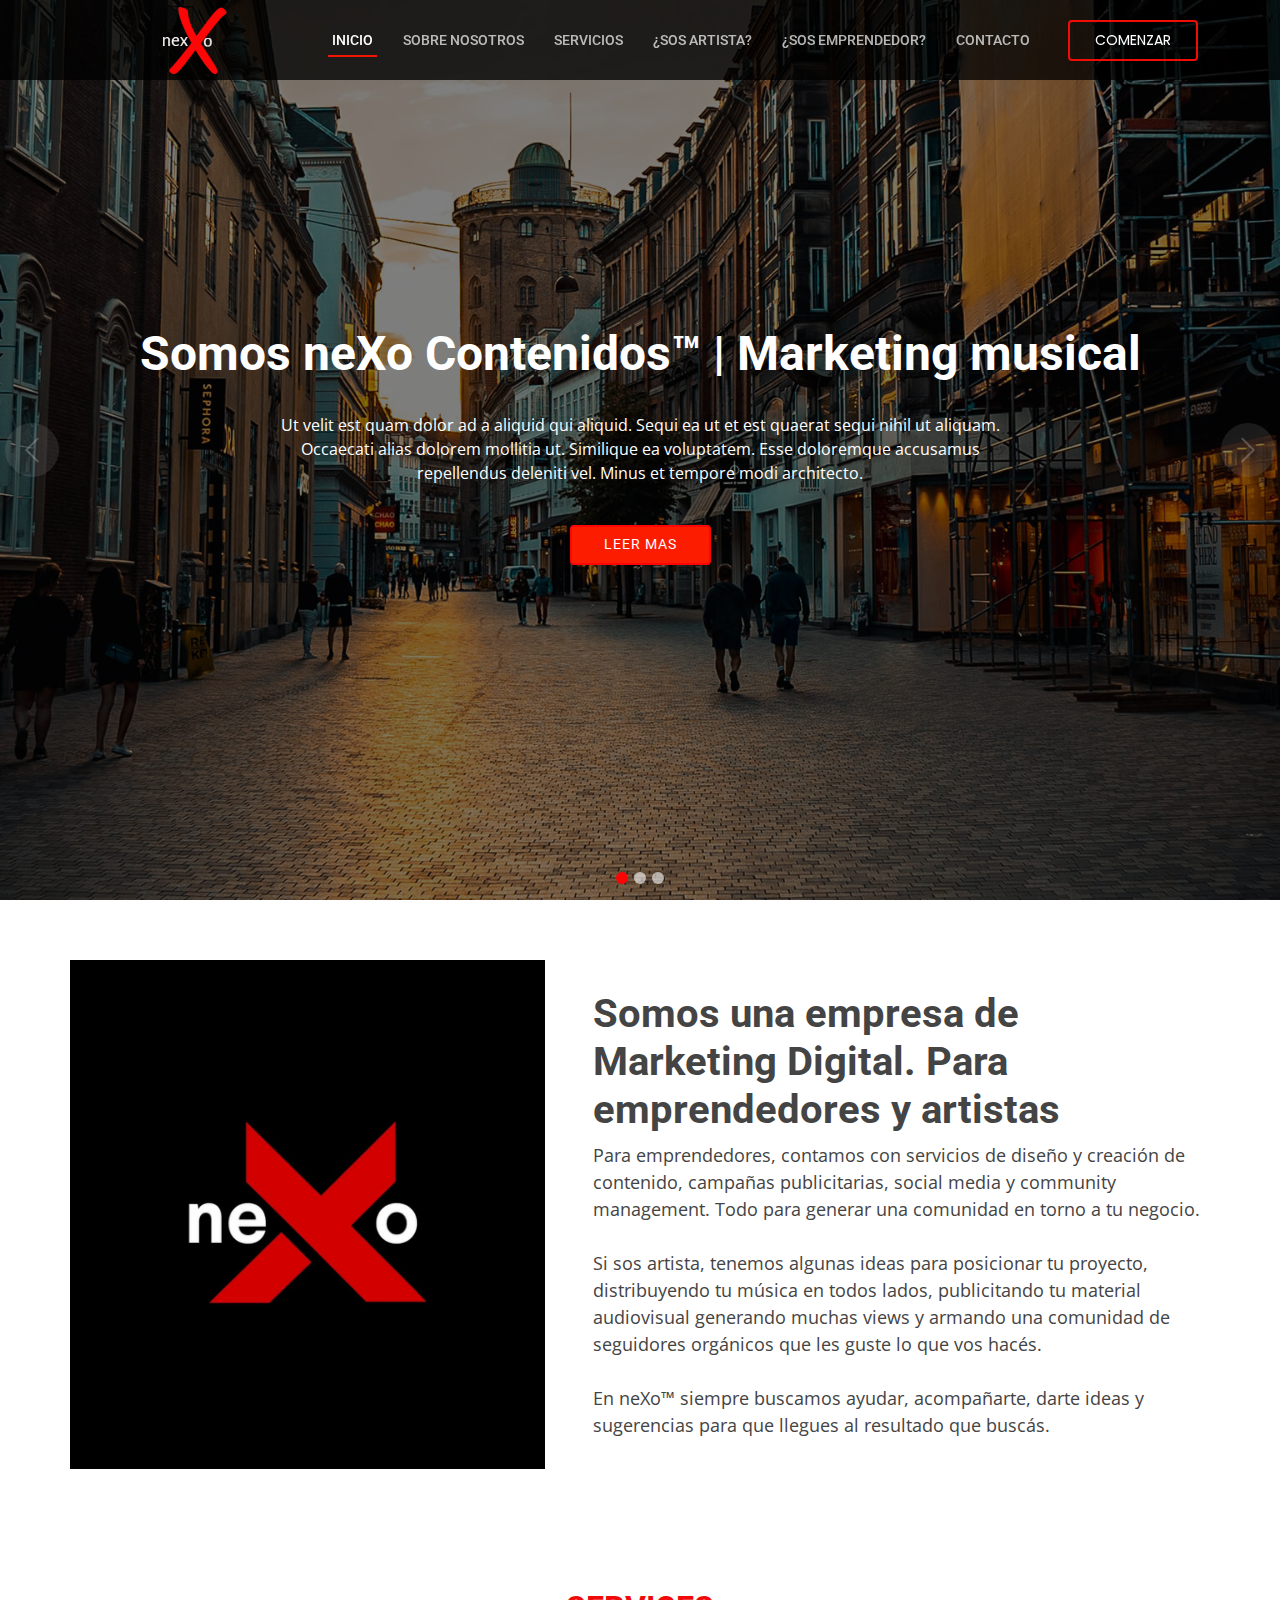
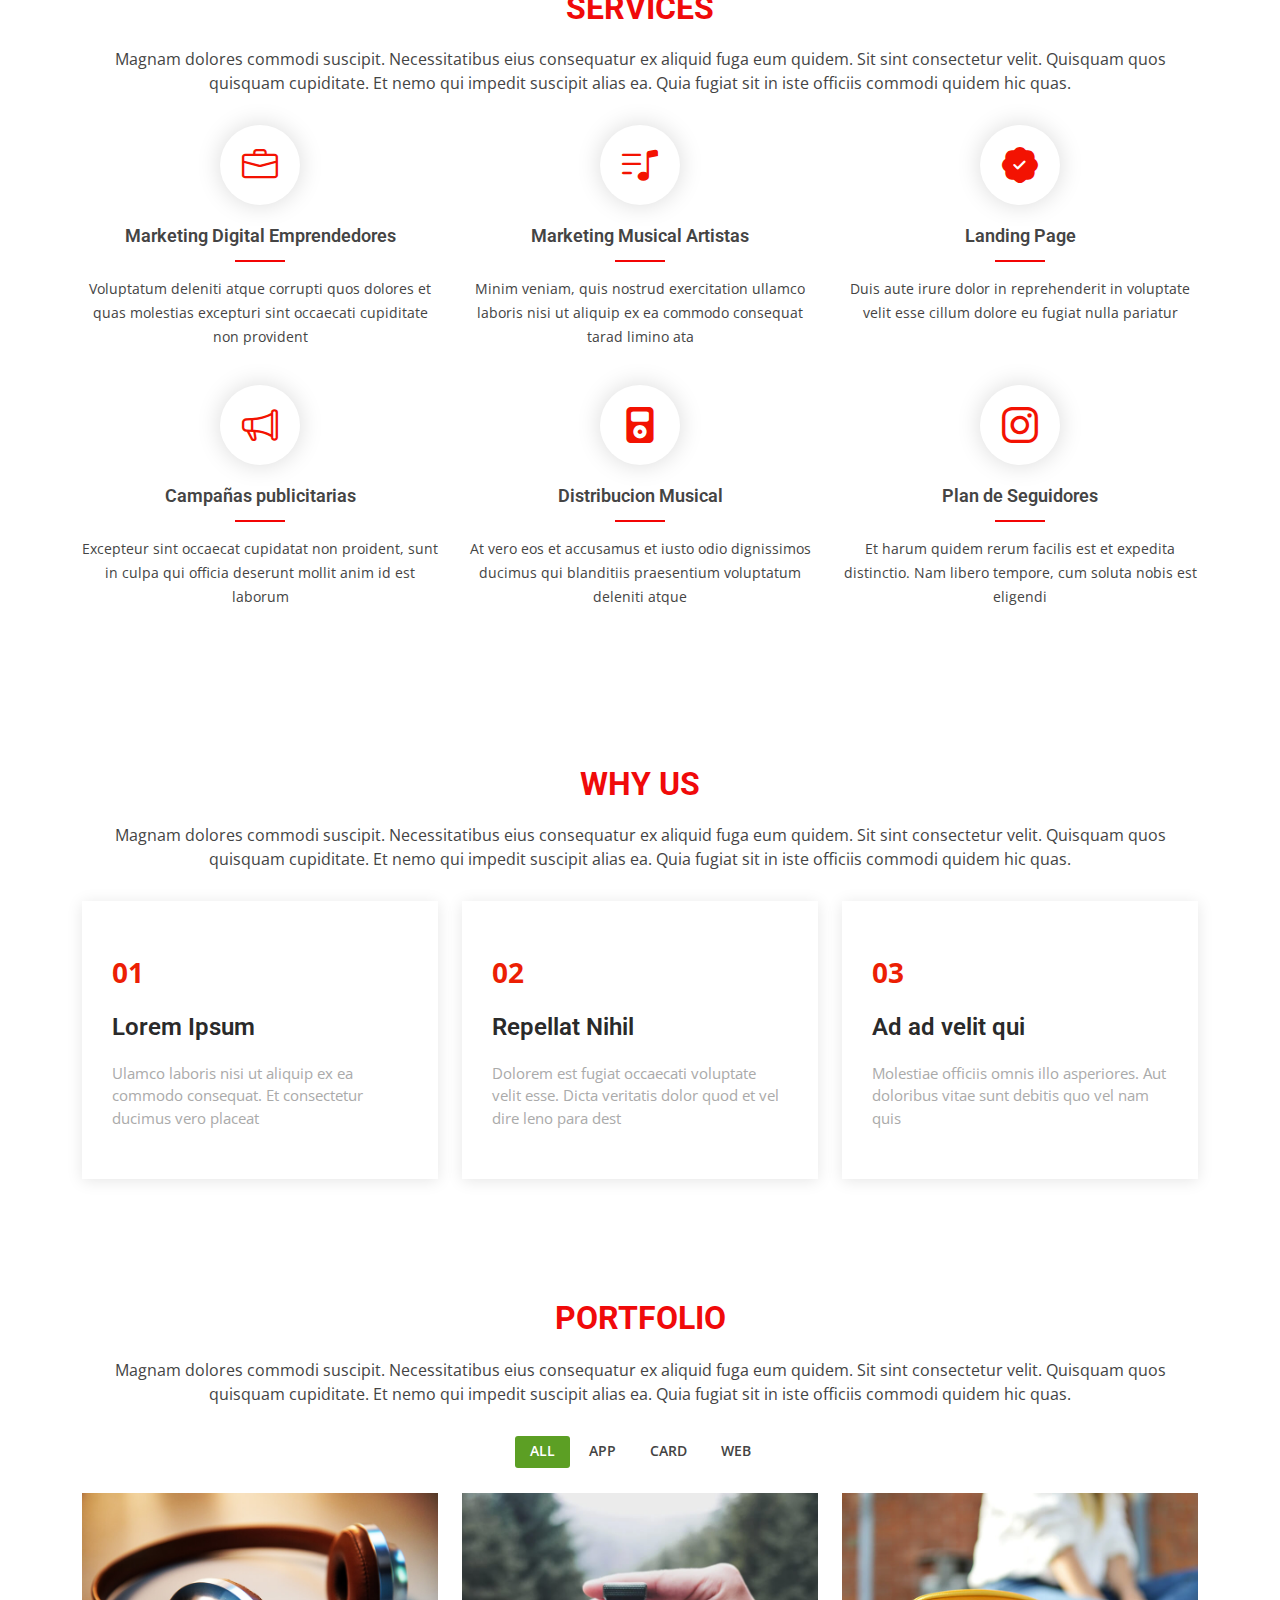
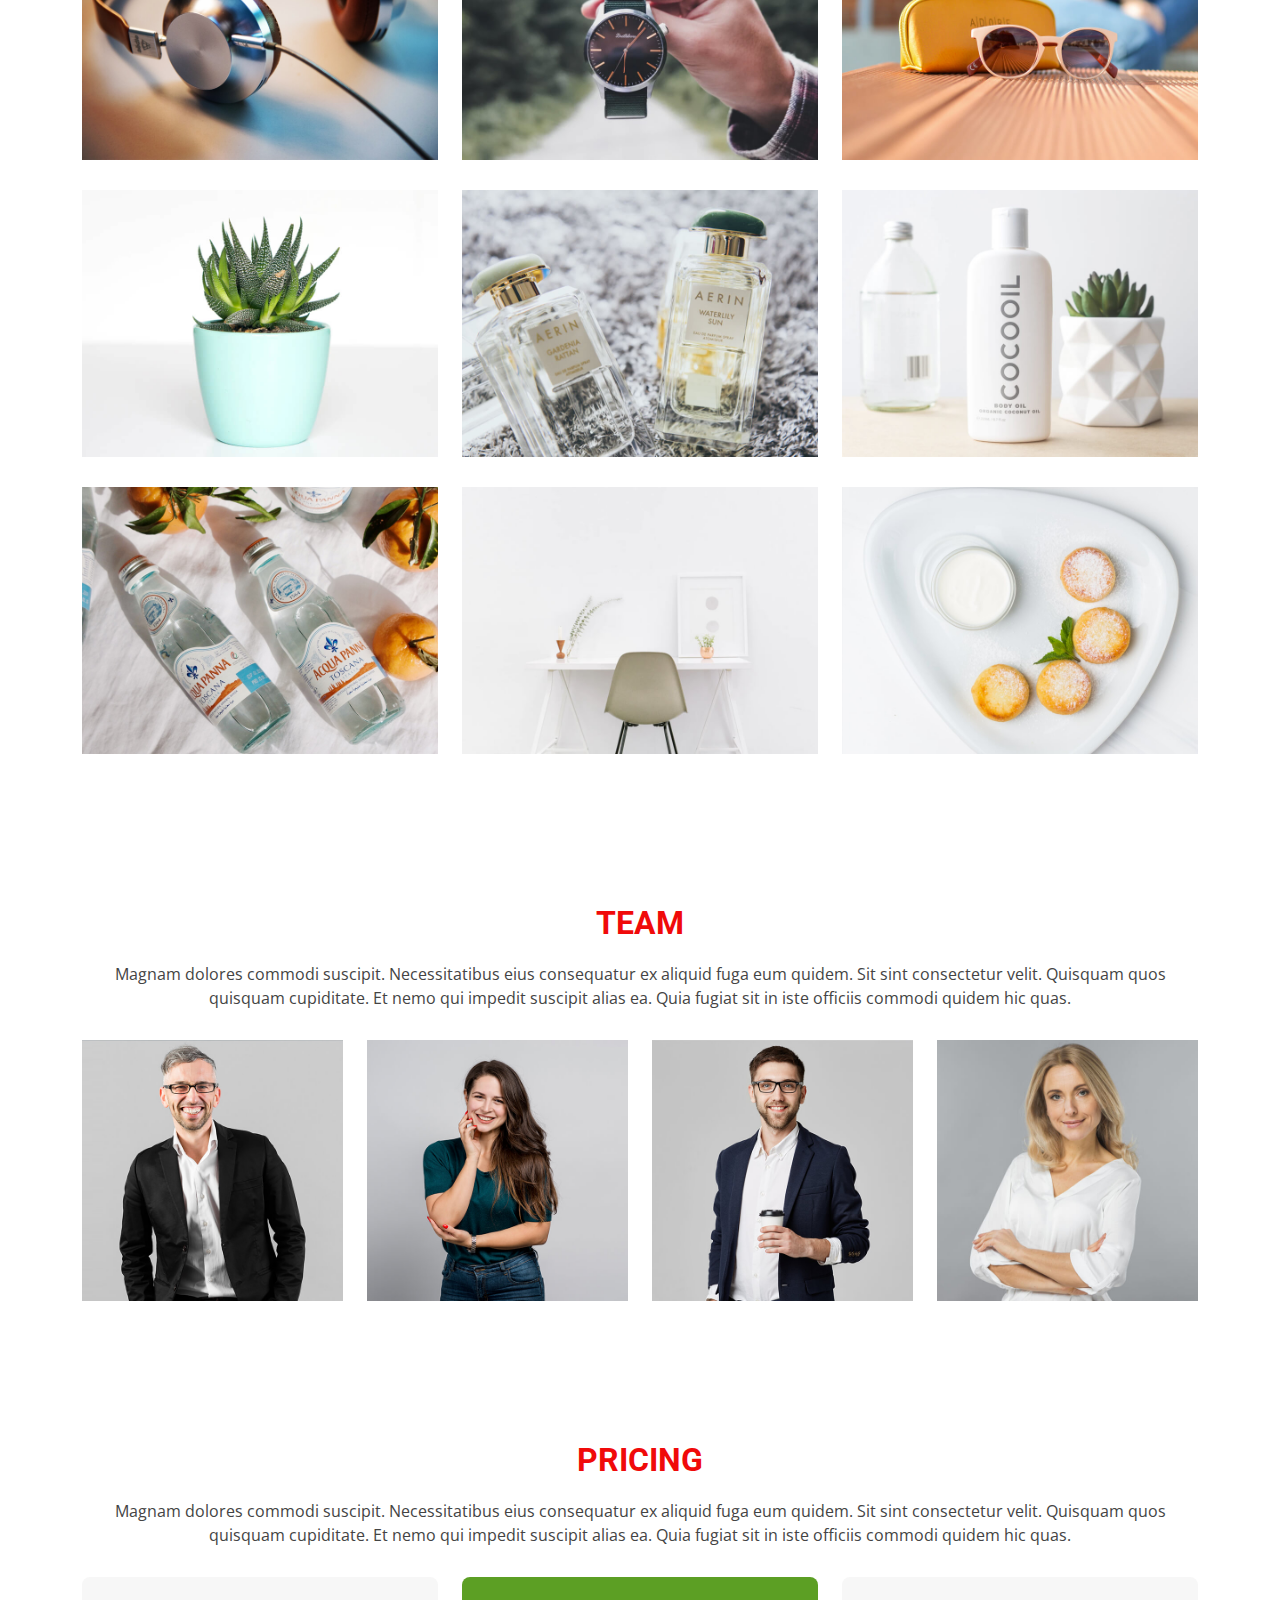
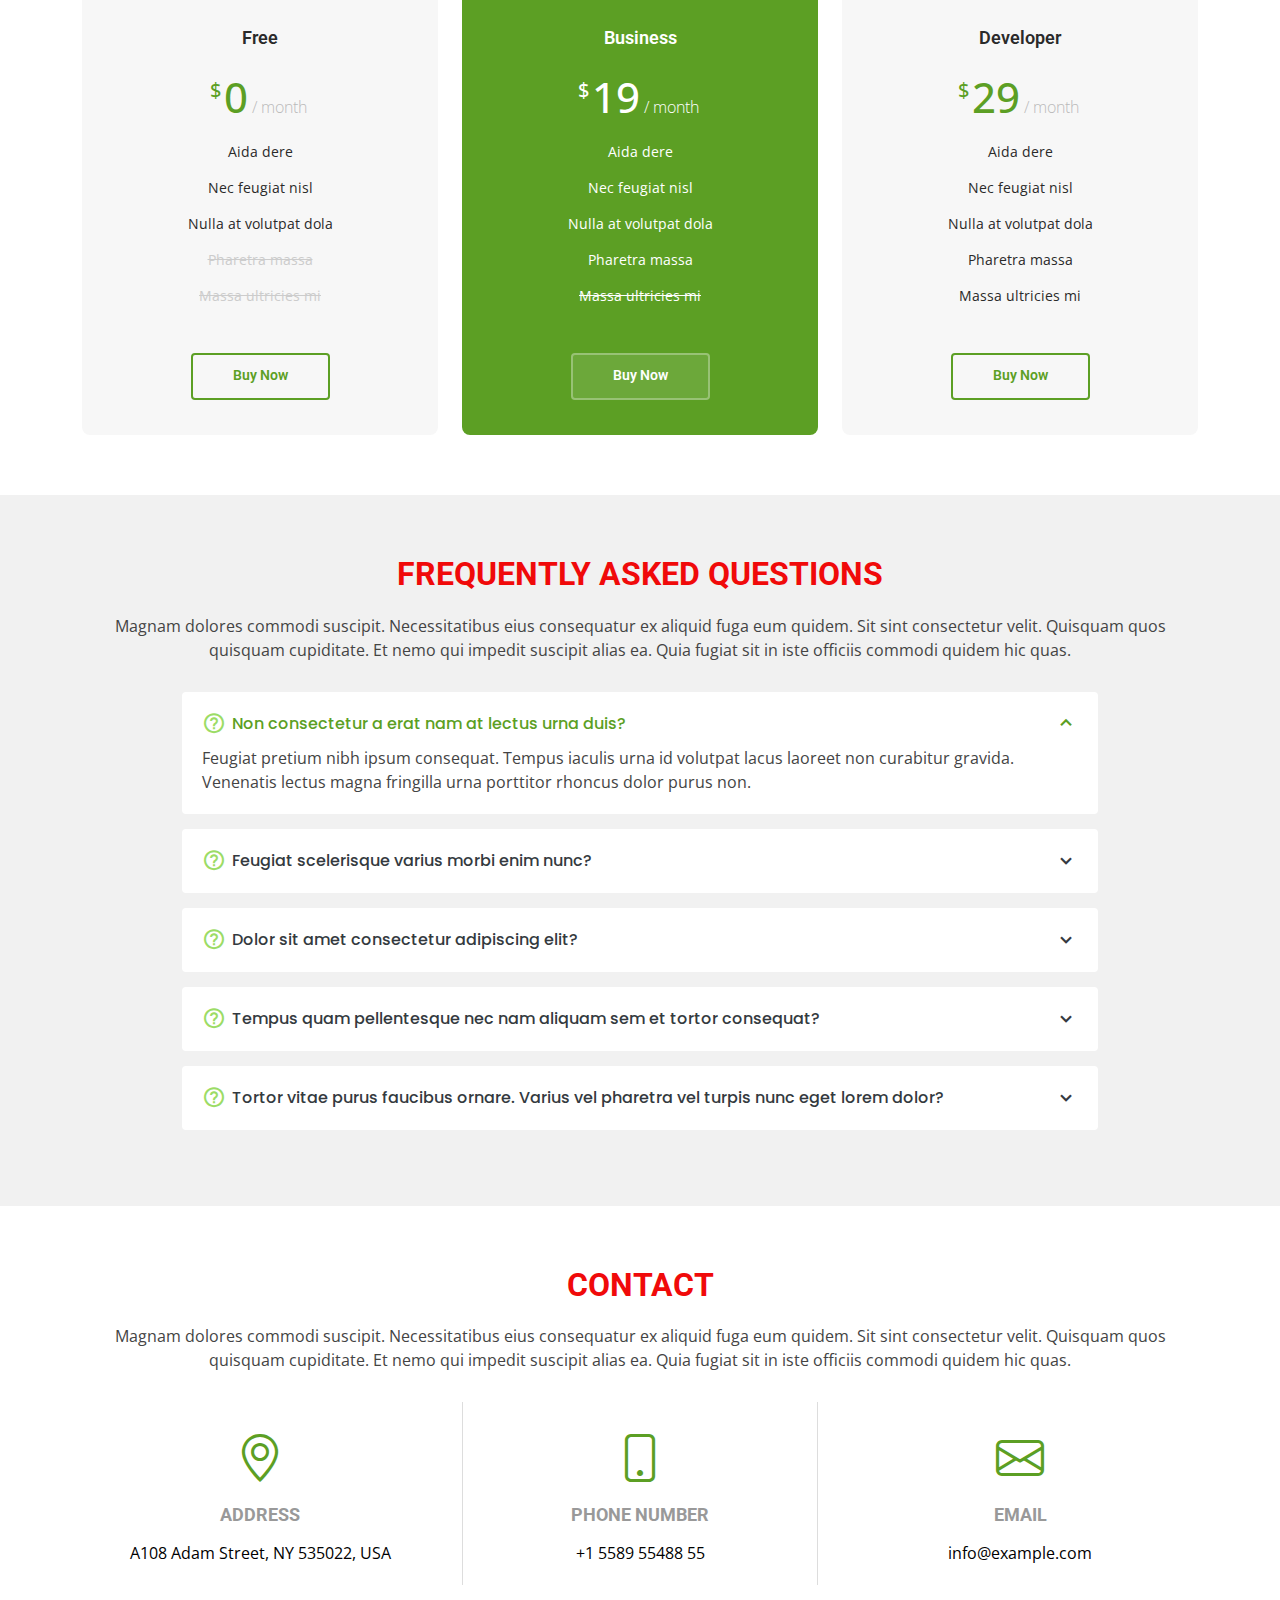
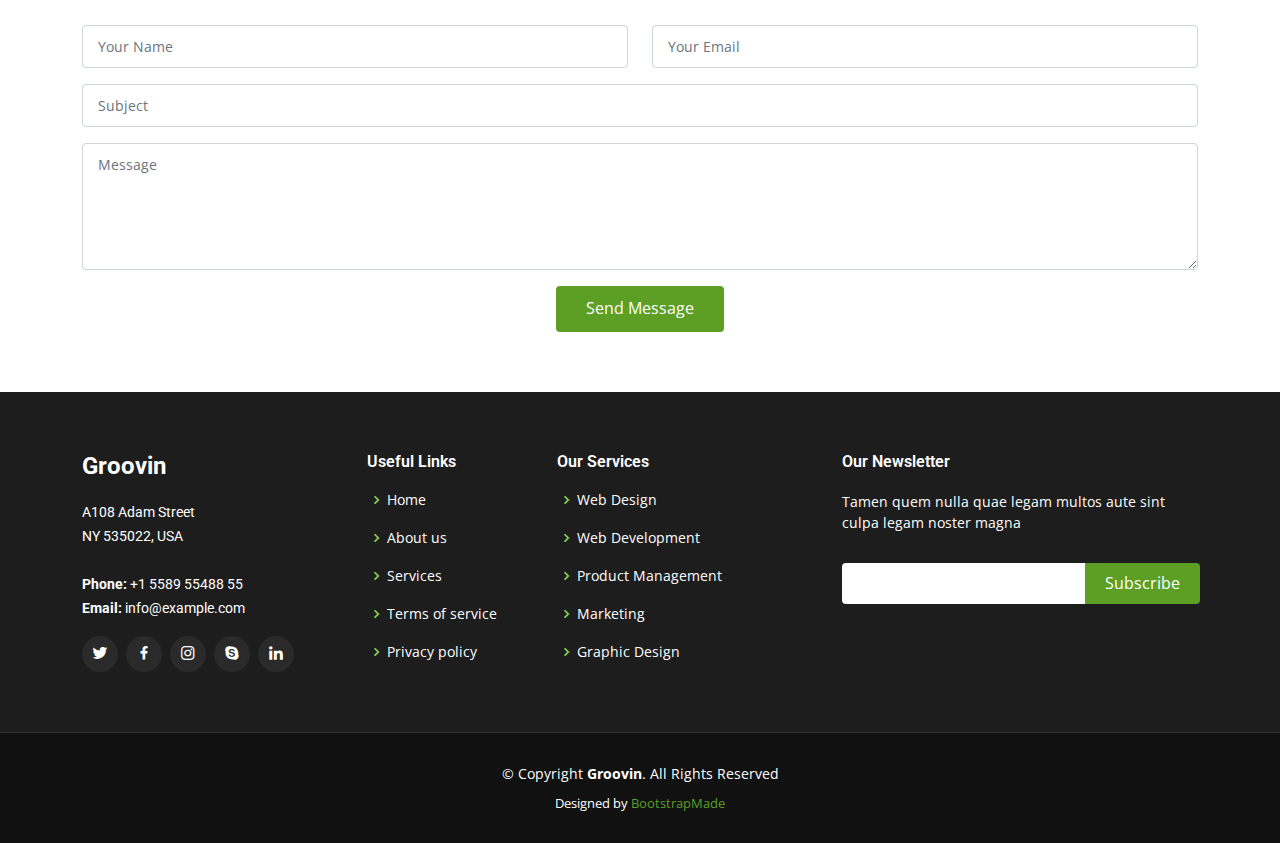
==== index.html @ 23217f41 "first" ====
<!DOCTYPE html>
<html lang="en">

<head>
  <meta charset="utf-8">
  <meta content="width=device-width, initial-scale=1.0" name="viewport">

  <title>Groovin Bootstrap Template - Index</title>
  <meta content="" name="description">
  <meta content="" name="keywords">

  <!-- Favicons -->
  <link href="assets/img/favicon.png" rel="icon">
  <link href="assets/img/apple-touch-icon.png" rel="apple-touch-icon">

  <!-- Google Fonts -->
  <link href="https://fonts.googleapis.com/css?family=Open+Sans:300,300i,400,400i,600,600i,700,700i|Roboto:300,300i,400,400i,500,500i,600,600i,700,700i|Poppins:300,300i,400,400i,500,500i,600,600i,700,700i" rel="stylesheet">

  <!-- Vendor CSS Files -->
  <link href="assets/vendor/animate.css/animate.min.css" rel="stylesheet">
  <link href="assets/vendor/bootstrap/css/bootstrap.min.css" rel="stylesheet">
  <link href="assets/vendor/bootstrap-icons/bootstrap-icons.css" rel="stylesheet">
  <link href="assets/vendor/boxicons/css/boxicons.min.css" rel="stylesheet">
  <link href="assets/vendor/glightbox/css/glightbox.min.css" rel="stylesheet">
  <link href="assets/vendor/swiper/swiper-bundle.min.css" rel="stylesheet">

  <!-- Template Main CSS File -->
  <link href="assets/css/style.css" rel="stylesheet">

  <!-- =======================================================
  * Template Name: Groovin - v4.7.1
  * Template URL: https://bootstrapmade.com/groovin-free-bootstrap-theme/
  * Author: BootstrapMade.com
  * License: https://bootstrapmade.com/license/
  ======================================================== -->
</head>

<body>
  
    
  </audio>
  <!-- ======= Header ======= -->
  <header id="header" class="fixed-top d-flex align-items-center">
    <div class="container d-flex align-items-center justify-content-between">
      <div class="audio"><audio src="./assets/ogv/I Get By.mp3"  autoplay></audio></div>
      <img class="logo" src="./assets/img/nexologo1.png" alt="">
      <!-- Uncomment below if you prefer to use an image logo -->
      <!-- <a href="index.html" class="logo"><img src="assets/img/logo.png" alt="" class="img-fluid"></a>-->

      <nav id="navbar" class="navbar">
        <ul>
          <li><a class="nav-link scrollto active" href="#hero">Inicio</a></li>
          <li><a class="nav-link scrollto" href="#about">Sobre Nosotros</a></li>
          <li><a class="nav-link scrollto" href="#services">Servicios</a></li>
          <li><a class="nav-link scrollto " href="#portfolio">¿sos Artista?</a></li>
          <li><a class="nav-link scrollto" href="#team">¿Sos emprendedor?</a></li>
          
          <li><a class="nav-link scrollto" href="#contact">Contacto</a></li>
          <li><a class="getstarted scrollto" href="#about">Comenzar</a></li>
        </ul>
        <i class="bi bi-list mobile-nav-toggle"></i>
      </nav><!-- .navbar -->

    </div>
  </header><!-- End Header -->


  <!-- ======= Hero Section ======= -->
  <section id="hero">

    
    <div class="hero-container">
      <div id="heroCarousel" data-bs-interval="5000" class="carousel slide carousel-fade" data-bs-ride="carousel">

        <ol class="carousel-indicators" id="hero-carousel-indicators"></ol>

        

        <div class="carousel-inner" role="listbox">

          

          <!-- Slide 1 -->
          <div class="carousel-item active" style="background-image: url(assets/img/slide/slide-1.jpg);">
            <div class="carousel-container">
              <div class="carousel-content">
                <h2 class="animate__animated animate__fadeInDown">Somos neXo Contenidos™ | Marketing musical</h2>
                <p class="animate__animated animate__fadeInUp">Ut velit est quam dolor ad a aliquid qui aliquid. Sequi ea ut et est quaerat sequi nihil ut aliquam. Occaecati alias dolorem mollitia ut. Similique ea voluptatem. Esse doloremque accusamus repellendus deleniti vel. Minus et tempore modi architecto.</p>
                <div>
                  <a href="#about" class="btn-get-started animate__animated animate__fadeInUp scrollto">Leer mas</a>
                </div>
              </div>
            </div>
          </div>

          

          <!-- Slide 2 -->
          <div class="carousel-item" style="background-image: url(assets/img/slide/slide-2.jpg);">
            <div class="carousel-container">
              <div class="carousel-content">
                <h2 class="animate__animated animate__fadeInDown">🎵 Distribuimos tu música</h2>
                <p class="animate__animated animate__fadeInUp">✔️Tu música en Instagram Lyrics y Facebook</p>
                <div>
                  <a href="#about" class="btn-get-started animate__animated animate__fadeInUp scrollto">Leer mas</a>
                </div>
              </div>
            </div>
          </div>

          <!-- Slide 3 -->
          <div class="carousel-item" style="background-image: url(assets/img/slide/slide-3.jpg);">
            <div class="carousel-container">
              <div class="carousel-content">
                <h2 class="animate__animated animate__fadeInDown">📢 Publicidad de videos en YouTube</h2>
                <p class="animate__animated animate__fadeInUp">🚨En neXo contamos con un equipo de editores profesionales para que tu vídeo o anuncio en video quede perfecto, listo para salir al mundo digital y atraer muchas visualizaciones!</p>
                <div>
                  <a href="#about" class="btn-get-started animate__animated animate__fadeInUp scrollto">Leer mas</a>
                </div>
              </div>
            </div>
          </div>

        </div>

        <a class="carousel-control-prev" href="#heroCarousel" role="button" data-bs-slide="prev">
          <span class="carousel-control-prev-icon bi bi-chevron-left" aria-hidden="true"></span>
        </a>

        <a class="carousel-control-next" href="#heroCarousel" role="button" data-bs-slide="next">
          <span class="carousel-control-next-icon bi bi-chevron-right" aria-hidden="true"></span>
        </a>

      </div>
    </div>
  </section><!-- End Hero -->

  <main id="main">

    <!-- ======= About Section ======= -->
    <section id="about" class="about">
      <div class="container">

        <div class="row no-gutters">
          <div class="image col-xl-5 d-flex align-items-stretch justify-content-center justify-content-lg-start"></div>
          <div class="col-xl-7 ps-0 ps-lg-5 pe-lg-1 d-flex align-items-stretch">
            <div class="content d-flex flex-column justify-content-center">
              <h3 id="abouth3">Somos una empresa de Marketing Digital. Para emprendedores y artistas</h3>
              <p id="aboutp">
                Para emprendedores, contamos con servicios de diseño y creación de contenido, campañas publicitarias, social media y community management. Todo para generar una comunidad en torno a tu negocio. <br>
<br>
Si sos artista, tenemos algunas ideas para posicionar tu proyecto, distribuyendo tu música en todos lados, publicitando tu material audiovisual generando muchas views y armando una comunidad de seguidores orgánicos que les guste lo que vos hacés. <br>
<br>
En neXo™ siempre buscamos ayudar, acompañarte, darte ideas y sugerencias para que llegues al resultado que buscás. 
              </p>
              
            </div><!-- End .content-->
          </div>
        </div>

      </div>
    </section><!-- End About Section -->

    <!-- ======= Counts Section ======= -->
    

    <!-- ======= Clients Section ======= -->
    

    <!-- ======= Services Section ======= -->
    <section id="services" class="services">
      <div class="container">

        <div class="section-title">
          <h2>Services</h2>
          <p>Magnam dolores commodi suscipit. Necessitatibus eius consequatur ex aliquid fuga eum quidem. Sit sint consectetur velit. Quisquam quos quisquam cupiditate. Et nemo qui impedit suscipit alias ea. Quia fugiat sit in iste officiis commodi quidem hic quas.</p>
        </div>

        <div class="row">
          <div class="col-lg-4 col-md-6 icon-box">
            <div class="icon"><i class="bi bi-briefcase"></i></div>
            <h4 class="title"><a href="">Marketing Digital Emprendedores</a></h4>
            <p class="description">Voluptatum deleniti atque corrupti quos dolores et quas molestias excepturi sint occaecati cupiditate non provident</p>
          </div>
          <div class="col-lg-4 col-md-6 icon-box">
            <div class="icon"><i class="bi bi-music-note-list"></i></div>
            <h4 class="title"><a href="">Marketing Musical Artistas</a></h4>
            <p class="description">Minim veniam, quis nostrud exercitation ullamco laboris nisi ut aliquip ex ea commodo consequat tarad limino ata</p>
          </div>
          <div class="col-lg-4 col-md-6 icon-box">
            <div class="icon"><i class="bi bi-patch-check-fill"></i></div>
            <h4 class="title"><a href="">Landing Page</a></h4>
            <p class="description">Duis aute irure dolor in reprehenderit in voluptate velit esse cillum dolore eu fugiat nulla pariatur</p>
          </div>
          <div class="col-lg-4 col-md-6 icon-box">
            <div class="icon"><i class="bi bi-megaphone"></i></div>
            <h4 class="title"><a href="">Campañas publicitarias</a></h4>
            <p class="description">Excepteur sint occaecat cupidatat non proident, sunt in culpa qui officia deserunt mollit anim id est laborum</p>
          </div>
          <div class="col-lg-4 col-md-6 icon-box">
            <div class="icon"><i class="bi bi-music-player-fill"></i></div>
            <h4 class="title"><a href="">Distribucion Musical</a></h4>
            <p class="description">At vero eos et accusamus et iusto odio dignissimos ducimus qui blanditiis praesentium voluptatum deleniti atque</p>
          </div>
          <div class="col-lg-4 col-md-6 icon-box">
            <div class="icon"><i class="bi bi-instagram"></i></div>
            <h4 class="title"><a href="">Plan de Seguidores</a></h4>
            <p class="description">Et harum quidem rerum facilis est et expedita distinctio. Nam libero tempore, cum soluta nobis est eligendi</p>
          </div>
        </div>

      </div>
    </section><!-- End Services Section -->

    <!-- ======= Why Us Section ======= -->
    <section id="why-us" class="why-us">
      <div class="container">

        <div class="section-title">
          <h2>Why Us</h2>
          <p>Magnam dolores commodi suscipit. Necessitatibus eius consequatur ex aliquid fuga eum quidem. Sit sint consectetur velit. Quisquam quos quisquam cupiditate. Et nemo qui impedit suscipit alias ea. Quia fugiat sit in iste officiis commodi quidem hic quas.</p>
        </div>

        <div class="row">

          <div class="col-lg-4">
            <div class="box">
              <span>01</span>
              <h4>Lorem Ipsum</h4>
              <p>Ulamco laboris nisi ut aliquip ex ea commodo consequat. Et consectetur ducimus vero placeat</p>
            </div>
          </div>

          <div class="col-lg-4 mt-4 mt-lg-0">
            <div class="box">
              <span>02</span>
              <h4>Repellat Nihil</h4>
              <p>Dolorem est fugiat occaecati voluptate velit esse. Dicta veritatis dolor quod et vel dire leno para dest</p>
            </div>
          </div>

          <div class="col-lg-4 mt-4 mt-lg-0">
            <div class="box">
              <span>03</span>
              <h4> Ad ad velit qui</h4>
              <p>Molestiae officiis omnis illo asperiores. Aut doloribus vitae sunt debitis quo vel nam quis</p>
            </div>
          </div>

        </div>

      </div>
    </section><!-- End Why Us Section -->

    <!-- ======= Portfolio Section ======= -->
    <section id="portfolio" class="portfolio">
      <div class="container">

        <div class="section-title">
          <h2>Portfolio</h2>
          <p>Magnam dolores commodi suscipit. Necessitatibus eius consequatur ex aliquid fuga eum quidem. Sit sint consectetur velit. Quisquam quos quisquam cupiditate. Et nemo qui impedit suscipit alias ea. Quia fugiat sit in iste officiis commodi quidem hic quas.</p>
        </div>

        <div class="row">
          <div class="col-lg-12 d-flex justify-content-center">
            <ul id="portfolio-flters">
              <li data-filter="*" class="filter-active">All</li>
              <li data-filter=".filter-app">App</li>
              <li data-filter=".filter-card">Card</li>
              <li data-filter=".filter-web">Web</li>
            </ul>
          </div>
        </div>

        <div class="row portfolio-container">

          <div class="col-lg-4 col-md-6 portfolio-item filter-app">
            <div class="portfolio-wrap">
              <img src="assets/img/portfolio/portfolio-1.jpg" class="img-fluid" alt="">
              <div class="portfolio-info">
                <h4>App 1</h4>
                <p>App</p>
                <div class="portfolio-links">
                  <a href="assets/img/portfolio/portfolio-1.jpg" data-gallery="portfolioGallery" class="portfolio-lightbox" title="App 1"><i class="bx bx-plus"></i></a>
                  <a href="portfolio-details.html" title="More Details"><i class="bx bx-link"></i></a>
                </div>
              </div>
            </div>
          </div>

          <div class="col-lg-4 col-md-6 portfolio-item filter-web">
            <div class="portfolio-wrap">
              <img src="assets/img/portfolio/portfolio-2.jpg" class="img-fluid" alt="">
              <div class="portfolio-info">
                <h4>Web 3</h4>
                <p>Web</p>
                <div class="portfolio-links">
                  <a href="assets/img/portfolio/portfolio-2.jpg" data-gallery="portfolioGallery" class="portfolio-lightbox" title="Web 3"><i class="bx bx-plus"></i></a>
                  <a href="portfolio-details.html" title="More Details"><i class="bx bx-link"></i></a>
                </div>
              </div>
            </div>
          </div>

          <div class="col-lg-4 col-md-6 portfolio-item filter-app">
            <div class="portfolio-wrap">
              <img src="assets/img/portfolio/portfolio-3.jpg" class="img-fluid" alt="">
              <div class="portfolio-info">
                <h4>App 2</h4>
                <p>App</p>
                <div class="portfolio-links">
                  <a href="assets/img/portfolio/portfolio-3.jpg" data-gallery="portfolioGallery" class="portfolio-lightbox" title="App 2"><i class="bx bx-plus"></i></a>
                  <a href="portfolio-details.html" title="More Details"><i class="bx bx-link"></i></a>
                </div>
              </div>
            </div>
          </div>

          <div class="col-lg-4 col-md-6 portfolio-item filter-card">
            <div class="portfolio-wrap">
              <img src="assets/img/portfolio/portfolio-4.jpg" class="img-fluid" alt="">
              <div class="portfolio-info">
                <h4>Card 2</h4>
                <p>Card</p>
                <div class="portfolio-links">
                  <a href="assets/img/portfolio/portfolio-4.jpg" data-gallery="portfolioGallery" class="portfolio-lightbox" title="Card 2"><i class="bx bx-plus"></i></a>
                  <a href="portfolio-details.html" title="More Details"><i class="bx bx-link"></i></a>
                </div>
              </div>
            </div>
          </div>

          <div class="col-lg-4 col-md-6 portfolio-item filter-web">
            <div class="portfolio-wrap">
              <img src="assets/img/portfolio/portfolio-5.jpg" class="img-fluid" alt="">
              <div class="portfolio-info">
                <h4>Web 2</h4>
                <p>Web</p>
                <div class="portfolio-links">
                  <a href="assets/img/portfolio/portfolio-5.jpg" data-gallery="portfolioGallery" class="portfolio-lightbox" title="Web 2"><i class="bx bx-plus"></i></a>
                  <a href="portfolio-details.html" title="More Details"><i class="bx bx-link"></i></a>
                </div>
              </div>
            </div>
          </div>

          <div class="col-lg-4 col-md-6 portfolio-item filter-app">
            <div class="portfolio-wrap">
              <img src="assets/img/portfolio/portfolio-6.jpg" class="img-fluid" alt="">
              <div class="portfolio-info">
                <h4>App 3</h4>
                <p>App</p>
                <div class="portfolio-links">
                  <a href="assets/img/portfolio/portfolio-6.jpg" data-gallery="portfolioGallery" class="portfolio-lightbox" title="App 3"><i class="bx bx-plus"></i></a>
                  <a href="portfolio-details.html" title="More Details"><i class="bx bx-link"></i></a>
                </div>
              </div>
            </div>
          </div>

          <div class="col-lg-4 col-md-6 portfolio-item filter-card">
            <div class="portfolio-wrap">
              <img src="assets/img/portfolio/portfolio-7.jpg" class="img-fluid" alt="">
              <div class="portfolio-info">
                <h4>Card 1</h4>
                <p>Card</p>
                <div class="portfolio-links">
                  <a href="assets/img/portfolio/portfolio-7.jpg" data-gallery="portfolioGallery" class="portfolio-lightbox" title="Card 1"><i class="bx bx-plus"></i></a>
                  <a href="portfolio-details.html" title="More Details"><i class="bx bx-link"></i></a>
                </div>
              </div>
            </div>
          </div>

          <div class="col-lg-4 col-md-6 portfolio-item filter-card">
            <div class="portfolio-wrap">
              <img src="assets/img/portfolio/portfolio-8.jpg" class="img-fluid" alt="">
              <div class="portfolio-info">
                <h4>Card 3</h4>
                <p>Card</p>
                <div class="portfolio-links">
                  <a href="assets/img/portfolio/portfolio-8.jpg" data-gallery="portfolioGallery" class="portfolio-lightbox" title="Card 3"><i class="bx bx-plus"></i></a>
                  <a href="portfolio-details.html" title="More Details"><i class="bx bx-link"></i></a>
                </div>
              </div>
            </div>
          </div>

          <div class="col-lg-4 col-md-6 portfolio-item filter-web">
            <div class="portfolio-wrap">
              <img src="assets/img/portfolio/portfolio-9.jpg" class="img-fluid" alt="">
              <div class="portfolio-info">
                <h4>Web 3</h4>
                <p>Web</p>
                <div class="portfolio-links">
                  <a href="assets/img/portfolio/portfolio-9.jpg" data-gallery="portfolioGallery" class="portfolio-lightbox" title="Web 3"><i class="bx bx-plus"></i></a>
                  <a href="portfolio-details.html" title="More Details"><i class="bx bx-link"></i></a>
                </div>
              </div>
            </div>
          </div>

        </div>

      </div>
    </section><!-- End Portfolio Section -->

    <!-- ======= Team Section ======= -->
    <section id="team" class="team">
      <div class="container">

        <div class="section-title">
          <h2>Team</h2>
          <p>Magnam dolores commodi suscipit. Necessitatibus eius consequatur ex aliquid fuga eum quidem. Sit sint consectetur velit. Quisquam quos quisquam cupiditate. Et nemo qui impedit suscipit alias ea. Quia fugiat sit in iste officiis commodi quidem hic quas.</p>
        </div>

        <div class="row">

          <div class="col-xl-3 col-lg-4 col-md-6">
            <div class="member">
              <img src="assets/img/team/team-1.jpg" class="img-fluid" alt="">
              <div class="member-info">
                <div class="member-info-content">
                  <h4>Walter White</h4>
                  <span>Chief Executive Officer</span>
                  <div class="social">
                    <a href=""><i class="bi bi-twitter"></i></a>
                    <a href=""><i class="bi bi-facebook"></i></a>
                    <a href=""><i class="bi bi-instagram"></i></a>
                    <a href=""><i class="bi bi-linkedin"></i></a>
                  </div>
                </div>
              </div>
            </div>
          </div>

          <div class="col-xl-3 col-lg-4 col-md-6" data-wow-delay="0.1s">
            <div class="member">
              <img src="assets/img/team/team-2.jpg" class="img-fluid" alt="">
              <div class="member-info">
                <div class="member-info-content">
                  <h4>Sarah Jhonson</h4>
                  <span>Product Manager</span>
                  <div class="social">
                    <a href=""><i class="bi bi-twitter"></i></a>
                    <a href=""><i class="bi bi-facebook"></i></a>
                    <a href=""><i class="bi bi-instagram"></i></a>
                    <a href=""><i class="bi bi-linkedin"></i></a>
                  </div>
                </div>
              </div>
            </div>
          </div>

          <div class="col-xl-3 col-lg-4 col-md-6" data-wow-delay="0.2s">
            <div class="member">
              <img src="assets/img/team/team-3.jpg" class="img-fluid" alt="">
              <div class="member-info">
                <div class="member-info-content">
                  <h4>William Anderson</h4>
                  <span>CTO</span>
                  <div class="social">
                    <a href=""><i class="bi bi-twitter"></i></a>
                    <a href=""><i class="bi bi-facebook"></i></a>
                    <a href=""><i class="bi bi-instagram"></i></a>
                    <a href=""><i class="bi bi-linkedin"></i></a>
                  </div>
                </div>
              </div>
            </div>
          </div>

          <div class="col-xl-3 col-lg-4 col-md-6" data-wow-delay="0.3s">
            <div class="member">
              <img src="assets/img/team/team-4.jpg" class="img-fluid" alt="">
              <div class="member-info">
                <div class="member-info-content">
                  <h4>Amanda Jepson</h4>
                  <span>Accountant</span>
                  <div class="social">
                    <a href=""><i class="bi bi-twitter"></i></a>
                    <a href=""><i class="bi bi-facebook"></i></a>
                    <a href=""><i class="bi bi-instagram"></i></a>
                    <a href=""><i class="bi bi-linkedin"></i></a>
                  </div>
                </div>
              </div>
            </div>
          </div>

        </div>

      </div>
    </section><!-- End Team Section -->

    <!-- ======= Pricing Section ======= -->
    <section id="pricing" class="pricing">
      <div class="container">

        <div class="section-title">
          <h2>Pricing</h2>
          <p>Magnam dolores commodi suscipit. Necessitatibus eius consequatur ex aliquid fuga eum quidem. Sit sint consectetur velit. Quisquam quos quisquam cupiditate. Et nemo qui impedit suscipit alias ea. Quia fugiat sit in iste officiis commodi quidem hic quas.</p>
        </div>

        <div class="row">

          <div class="col-lg-4 col-md-6">
            <div class="box">
              <h3>Free</h3>
              <h4><sup>$</sup>0<span> / month</span></h4>
              <ul>
                <li>Aida dere</li>
                <li>Nec feugiat nisl</li>
                <li>Nulla at volutpat dola</li>
                <li class="na">Pharetra massa</li>
                <li class="na">Massa ultricies mi</li>
              </ul>
              <div class="btn-wrap">
                <a href="#" class="btn-buy">Buy Now</a>
              </div>
            </div>
          </div>

          <div class="col-lg-4 col-md-6 mt-4 mt-md-0">
            <div class="box recommended">
              <h3>Business</h3>
              <h4><sup>$</sup>19<span> / month</span></h4>
              <ul>
                <li>Aida dere</li>
                <li>Nec feugiat nisl</li>
                <li>Nulla at volutpat dola</li>
                <li>Pharetra massa</li>
                <li class="na">Massa ultricies mi</li>
              </ul>
              <div class="btn-wrap">
                <a href="#" class="btn-buy">Buy Now</a>
              </div>
            </div>
          </div>

          <div class="col-lg-4 col-md-6 mt-4 mt-lg-0">
            <div class="box">
              <h3>Developer</h3>
              <h4><sup>$</sup>29<span> / month</span></h4>
              <ul>
                <li>Aida dere</li>
                <li>Nec feugiat nisl</li>
                <li>Nulla at volutpat dola</li>
                <li>Pharetra massa</li>
                <li>Massa ultricies mi</li>
              </ul>
              <div class="btn-wrap">
                <a href="#" class="btn-buy">Buy Now</a>
              </div>
            </div>
          </div>

        </div>

      </div>
    </section><!-- End Pricing Section -->

    <!-- ======= Frequently Asked Questions Section ======= -->
    <section id="faq" class="faq section-bg">
      <div class="container">

        <div class="section-title">
          <h2>Frequently Asked Questions</h2>
          <p>Magnam dolores commodi suscipit. Necessitatibus eius consequatur ex aliquid fuga eum quidem. Sit sint consectetur velit. Quisquam quos quisquam cupiditate. Et nemo qui impedit suscipit alias ea. Quia fugiat sit in iste officiis commodi quidem hic quas.</p>
        </div>

        <div class="faq-list">
          <ul>
            <li data-aos="fade-up">
              <i class="bx bx-help-circle icon-help"></i> <a data-bs-toggle="collapse" class="collapse" data-bs-target="#faq-list-1">Non consectetur a erat nam at lectus urna duis? <i class="bx bx-chevron-down icon-show"></i><i class="bx bx-chevron-up icon-close"></i></a>
              <div id="faq-list-1" class="collapse show" data-bs-parent=".faq-list">
                <p>
                  Feugiat pretium nibh ipsum consequat. Tempus iaculis urna id volutpat lacus laoreet non curabitur gravida. Venenatis lectus magna fringilla urna porttitor rhoncus dolor purus non.
                </p>
              </div>
            </li>

            <li data-aos="fade-up" data-aos-delay="100">
              <i class="bx bx-help-circle icon-help"></i> <a data-bs-toggle="collapse" data-bs-target="#faq-list-2" class="collapsed">Feugiat scelerisque varius morbi enim nunc? <i class="bx bx-chevron-down icon-show"></i><i class="bx bx-chevron-up icon-close"></i></a>
              <div id="faq-list-2" class="collapse" data-bs-parent=".faq-list">
                <p>
                  Dolor sit amet consectetur adipiscing elit pellentesque habitant morbi. Id interdum velit laoreet id donec ultrices. Fringilla phasellus faucibus scelerisque eleifend donec pretium. Est pellentesque elit ullamcorper dignissim. Mauris ultrices eros in cursus turpis massa tincidunt dui.
                </p>
              </div>
            </li>

            <li data-aos="fade-up" data-aos-delay="200">
              <i class="bx bx-help-circle icon-help"></i> <a data-bs-toggle="collapse" data-bs-target="#faq-list-3" class="collapsed">Dolor sit amet consectetur adipiscing elit? <i class="bx bx-chevron-down icon-show"></i><i class="bx bx-chevron-up icon-close"></i></a>
              <div id="faq-list-3" class="collapse" data-bs-parent=".faq-list">
                <p>
                  Eleifend mi in nulla posuere sollicitudin aliquam ultrices sagittis orci. Faucibus pulvinar elementum integer enim. Sem nulla pharetra diam sit amet nisl suscipit. Rutrum tellus pellentesque eu tincidunt. Lectus urna duis convallis convallis tellus. Urna molestie at elementum eu facilisis sed odio morbi quis
                </p>
              </div>
            </li>

            <li data-aos="fade-up" data-aos-delay="300">
              <i class="bx bx-help-circle icon-help"></i> <a data-bs-toggle="collapse" data-bs-target="#faq-list-4" class="collapsed">Tempus quam pellentesque nec nam aliquam sem et tortor consequat? <i class="bx bx-chevron-down icon-show"></i><i class="bx bx-chevron-up icon-close"></i></a>
              <div id="faq-list-4" class="collapse" data-bs-parent=".faq-list">
                <p>
                  Molestie a iaculis at erat pellentesque adipiscing commodo. Dignissim suspendisse in est ante in. Nunc vel risus commodo viverra maecenas accumsan. Sit amet nisl suscipit adipiscing bibendum est. Purus gravida quis blandit turpis cursus in.
                </p>
              </div>
            </li>

            <li data-aos="fade-up" data-aos-delay="400">
              <i class="bx bx-help-circle icon-help"></i> <a data-bs-toggle="collapse" data-bs-target="#faq-list-5" class="collapsed">Tortor vitae purus faucibus ornare. Varius vel pharetra vel turpis nunc eget lorem dolor? <i class="bx bx-chevron-down icon-show"></i><i class="bx bx-chevron-up icon-close"></i></a>
              <div id="faq-list-5" class="collapse" data-bs-parent=".faq-list">
                <p>
                  Laoreet sit amet cursus sit amet dictum sit amet justo. Mauris vitae ultricies leo integer malesuada nunc vel. Tincidunt eget nullam non nisi est sit amet. Turpis nunc eget lorem dolor sed. Ut venenatis tellus in metus vulputate eu scelerisque.
                </p>
              </div>
            </li>

          </ul>
        </div>

      </div>
    </section><!-- End Frequently Asked Questions Section -->

    <!-- ======= Contact Section ======= -->
    <section id="contact" class="contact">
      <div class="container">

        <div class="section-title">
          <h2>Contact</h2>
          <p>Magnam dolores commodi suscipit. Necessitatibus eius consequatur ex aliquid fuga eum quidem. Sit sint consectetur velit. Quisquam quos quisquam cupiditate. Et nemo qui impedit suscipit alias ea. Quia fugiat sit in iste officiis commodi quidem hic quas.</p>
        </div>

        <div class="row contact-info">

          <div class="col-md-4">
            <div class="contact-address">
              <i class="bi bi-geo-alt"></i>
              <h3>Address</h3>
              <address>A108 Adam Street, NY 535022, USA</address>
            </div>
          </div>

          <div class="col-md-4">
            <div class="contact-phone">
              <i class="bi bi-phone"></i>
              <h3>Phone Number</h3>
              <p><a href="tel:+155895548855">+1 5589 55488 55</a></p>
            </div>
          </div>

          <div class="col-md-4">
            <div class="contact-email">
              <i class="bi bi-envelope"></i>
              <h3>Email</h3>
              <p><a href="mailto:info@example.com">info@example.com</a></p>
            </div>
          </div>

        </div>

        <div class="form">
          <form action="forms/contact.php" method="post" role="form" class="php-email-form">
            <div class="row">
              <div class="col-md-6 form-group">
                <input type="text" name="name" class="form-control" id="name" placeholder="Your Name" data-rule="minlen:4" data-msg="Please enter at least 4 chars">
              </div>
              <div class="col-md-6 form-group mt-3 mt-md-0">
                <input type="email" class="form-control" name="email" id="email" placeholder="Your Email" data-rule="email" data-msg="Please enter a valid email">
              </div>
            </div>
            <div class="form-group mt-3">
              <input type="text" class="form-control" name="subject" id="subject" placeholder="Subject" required>
            </div>
            <div class="form-group mt-3">
              <textarea class="form-control" name="message" rows="5" placeholder="Message" required></textarea>
            </div>
            <div class="my-3">
              <div class="loading">Loading</div>
              <div class="error-message"></div>
              <div class="sent-message">Your message has been sent. Thank you!</div>
            </div>
            <div class="text-center"><button type="submit">Send Message</button></div>
          </form>
        </div>

      </div>
    </section><!-- End Contact Section -->

  </main><!-- End #main -->

  <!-- ======= Footer ======= -->
  <footer id="footer">
    <div class="footer-top">
      <div class="container">
        <div class="row">

          <div class="col-lg-3 col-md-6">
            <div class="footer-info">
              <h3>Groovin</h3>
              <p>
                A108 Adam Street <br>
                NY 535022, USA<br><br>
                <strong>Phone:</strong> +1 5589 55488 55<br>
                <strong>Email:</strong> info@example.com<br>
              </p>
              <div class="social-links mt-3">
                <a href="#" class="twitter"><i class="bx bxl-twitter"></i></a>
                <a href="#" class="facebook"><i class="bx bxl-facebook"></i></a>
                <a href="#" class="instagram"><i class="bx bxl-instagram"></i></a>
                <a href="#" class="google-plus"><i class="bx bxl-skype"></i></a>
                <a href="#" class="linkedin"><i class="bx bxl-linkedin"></i></a>
              </div>
            </div>
          </div>

          <div class="col-lg-2 col-md-6 footer-links">
            <h4>Useful Links</h4>
            <ul>
              <li><i class="bx bx-chevron-right"></i> <a href="#">Home</a></li>
              <li><i class="bx bx-chevron-right"></i> <a href="#">About us</a></li>
              <li><i class="bx bx-chevron-right"></i> <a href="#">Services</a></li>
              <li><i class="bx bx-chevron-right"></i> <a href="#">Terms of service</a></li>
              <li><i class="bx bx-chevron-right"></i> <a href="#">Privacy policy</a></li>
            </ul>
          </div>

          <div class="col-lg-3 col-md-6 footer-links">
            <h4>Our Services</h4>
            <ul>
              <li><i class="bx bx-chevron-right"></i> <a href="#">Web Design</a></li>
              <li><i class="bx bx-chevron-right"></i> <a href="#">Web Development</a></li>
              <li><i class="bx bx-chevron-right"></i> <a href="#">Product Management</a></li>
              <li><i class="bx bx-chevron-right"></i> <a href="#">Marketing</a></li>
              <li><i class="bx bx-chevron-right"></i> <a href="#">Graphic Design</a></li>
            </ul>
          </div>

          <div class="col-lg-4 col-md-6 footer-newsletter">
            <h4>Our Newsletter</h4>
            <p>Tamen quem nulla quae legam multos aute sint culpa legam noster magna</p>
            <form action="" method="post">
              <input type="email" name="email"><input type="submit" value="Subscribe">
            </form>

          </div>

        </div>
      </div>
    </div>

    <div class="container">
      <div class="copyright">
        &copy; Copyright <strong><span>Groovin</span></strong>. All Rights Reserved
      </div>
      <div class="credits">
        <!-- All the links in the footer should remain intact. -->
        <!-- You can delete the links only if you purchased the pro version. -->
        <!-- Licensing information: https://bootstrapmade.com/license/ -->
        <!-- Purchase the pro version with working PHP/AJAX contact form: https://bootstrapmade.com/groovin-free-bootstrap-theme/ -->
        Designed by <a href="https://bootstrapmade.com/">BootstrapMade</a>
      </div>
    </div>
  </footer><!-- End Footer -->

  <a href="#" class="back-to-top d-flex align-items-center justify-content-center"><i class="bi bi-arrow-up-short"></i></a>

  <!-- Vendor JS Files -->
  <script src="assets/vendor/purecounter/purecounter.js"></script>
  <script src="assets/vendor/bootstrap/js/bootstrap.bundle.min.js"></script>
  <script src="assets/vendor/glightbox/js/glightbox.min.js"></script>
  <script src="assets/vendor/isotope-layout/isotope.pkgd.min.js"></script>
  <script src="assets/vendor/swiper/swiper-bundle.min.js"></script>
  <script src="assets/vendor/php-email-form/validate.js"></script>

  <!-- Template Main JS File -->
  <script src="assets/js/main.js"></script>

</body>

</html>
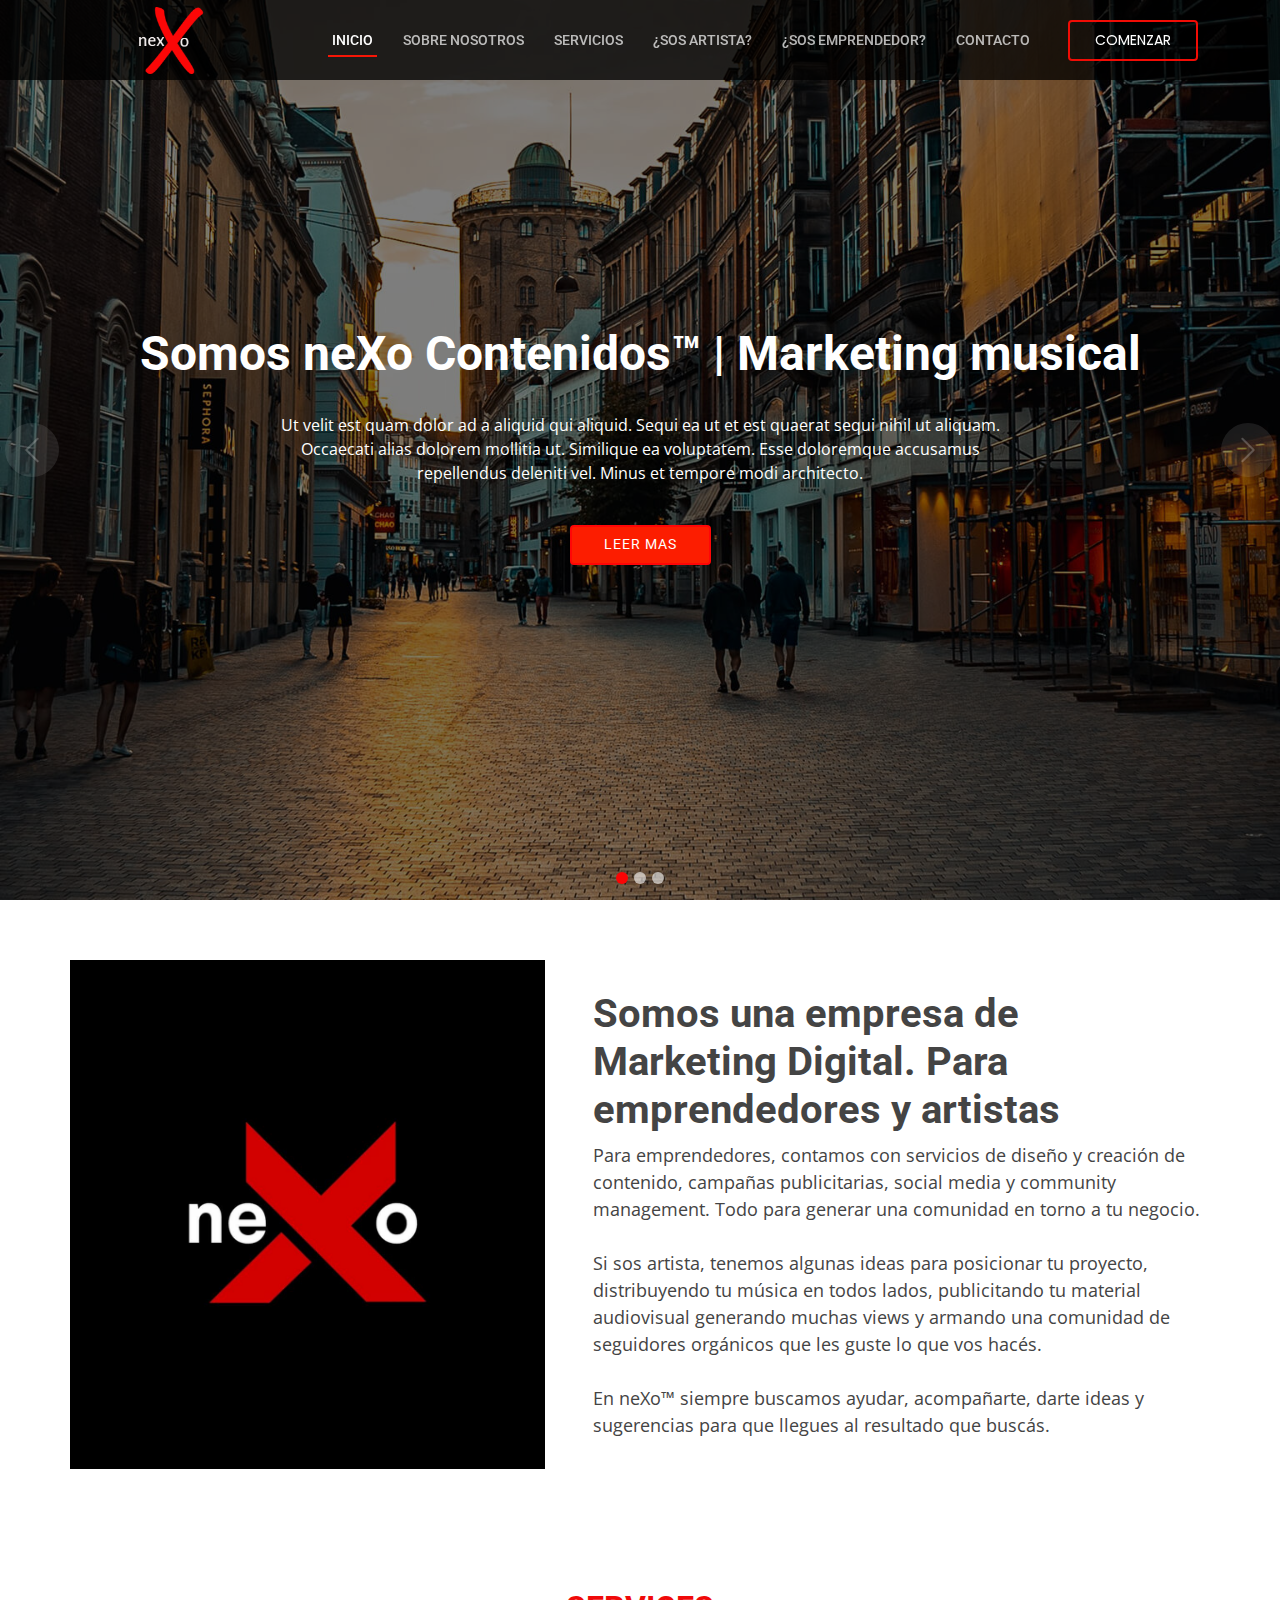
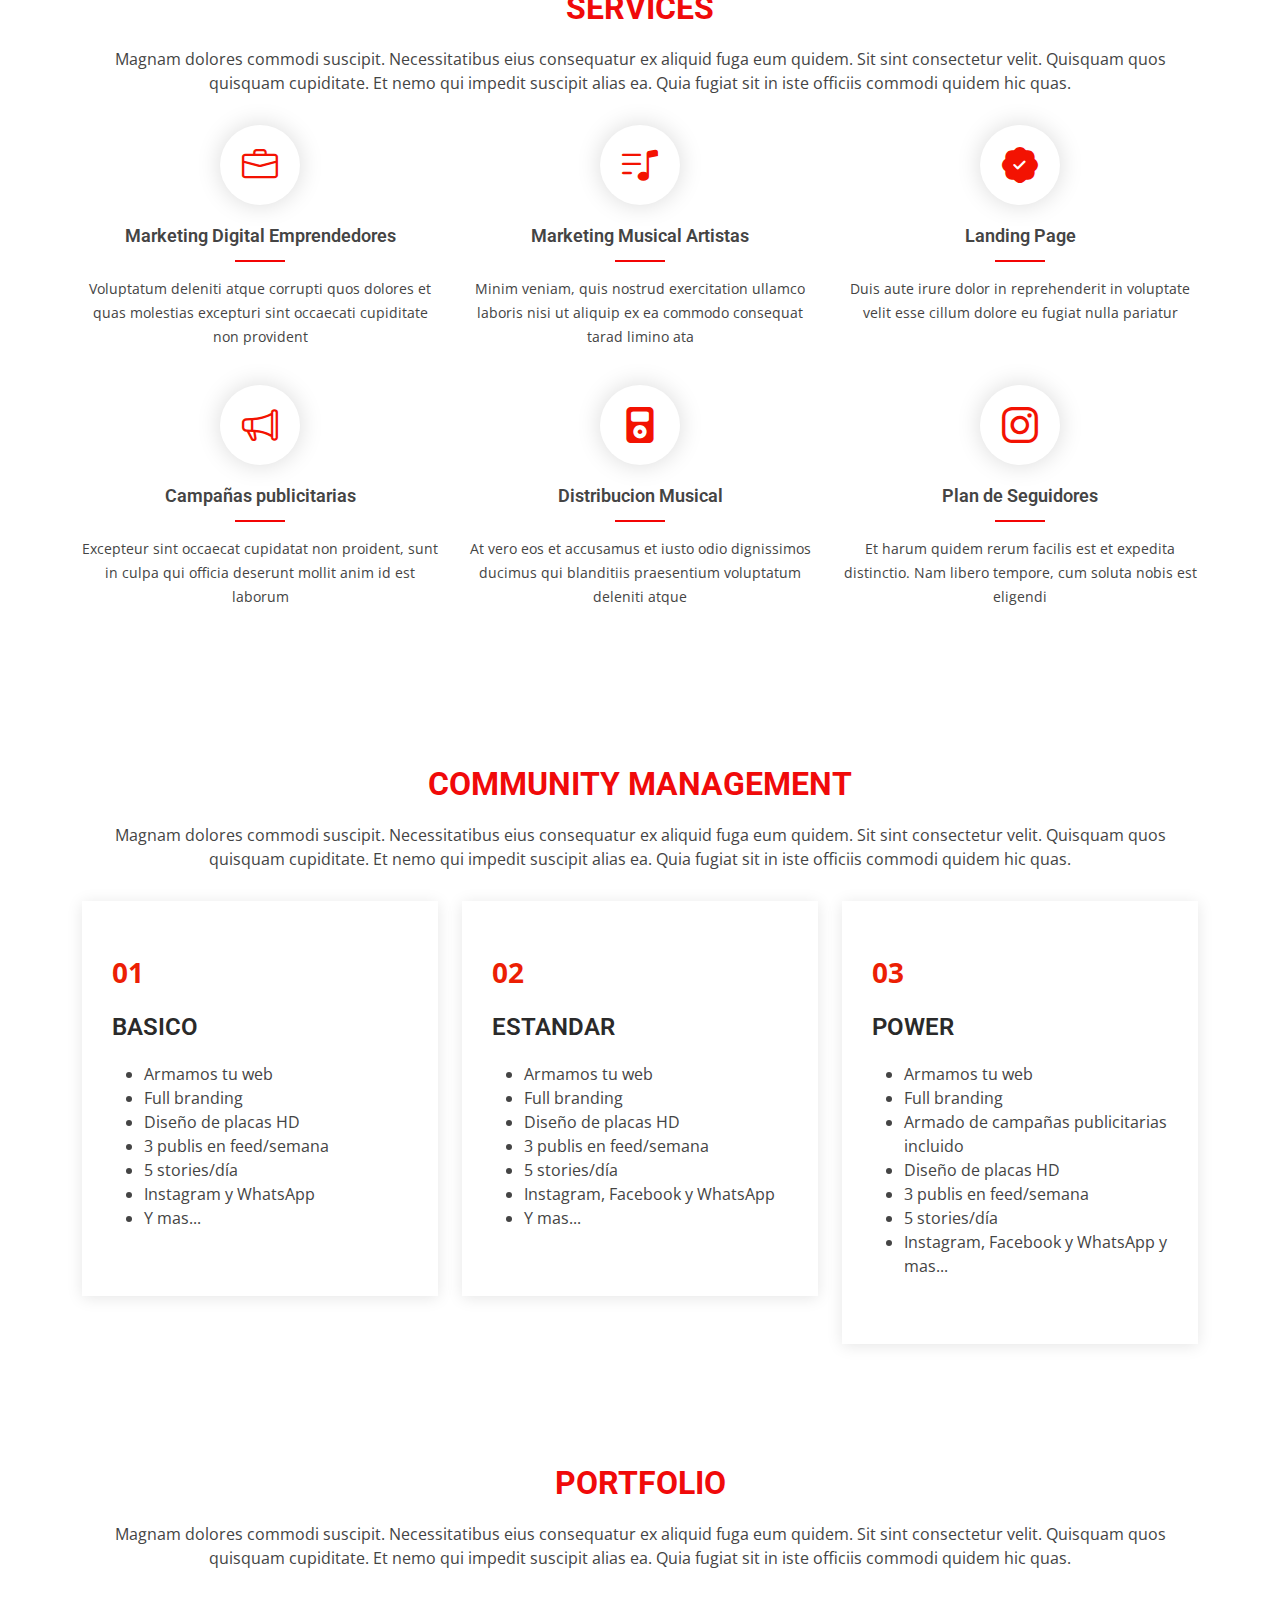
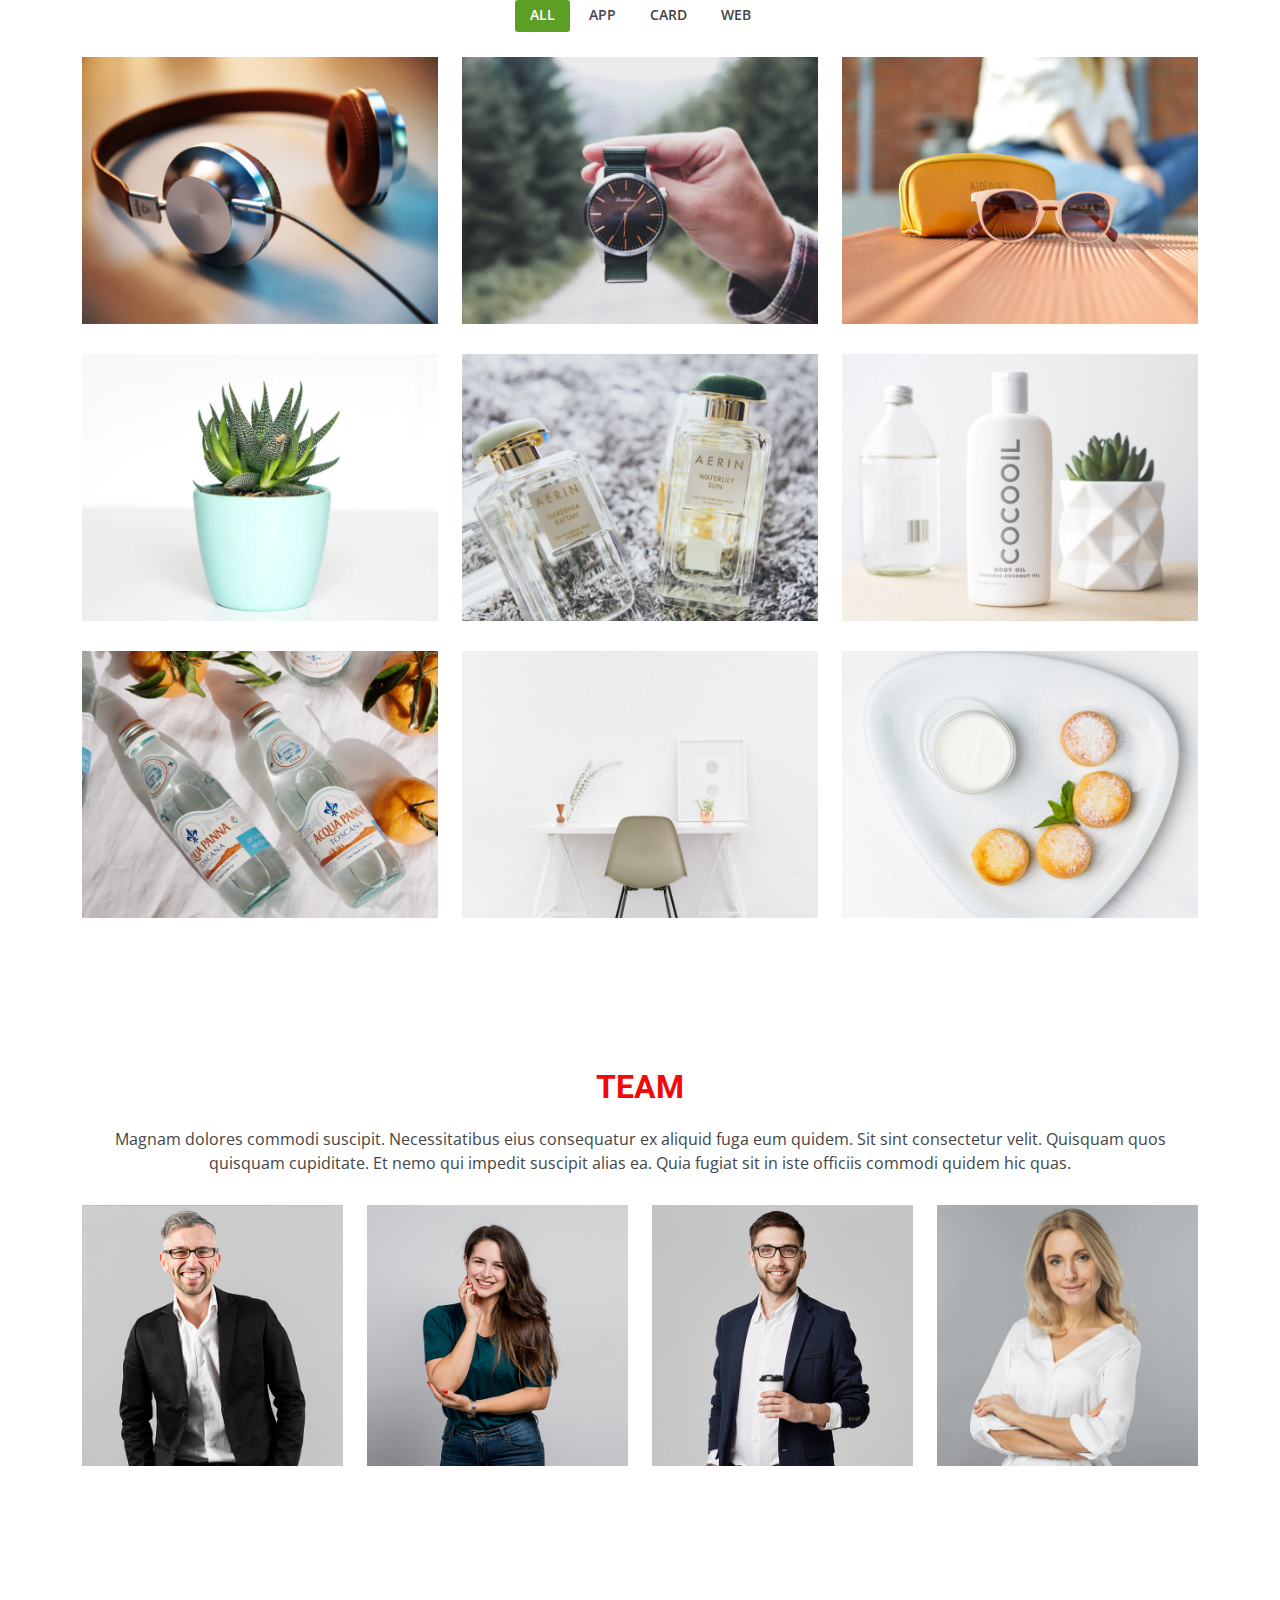
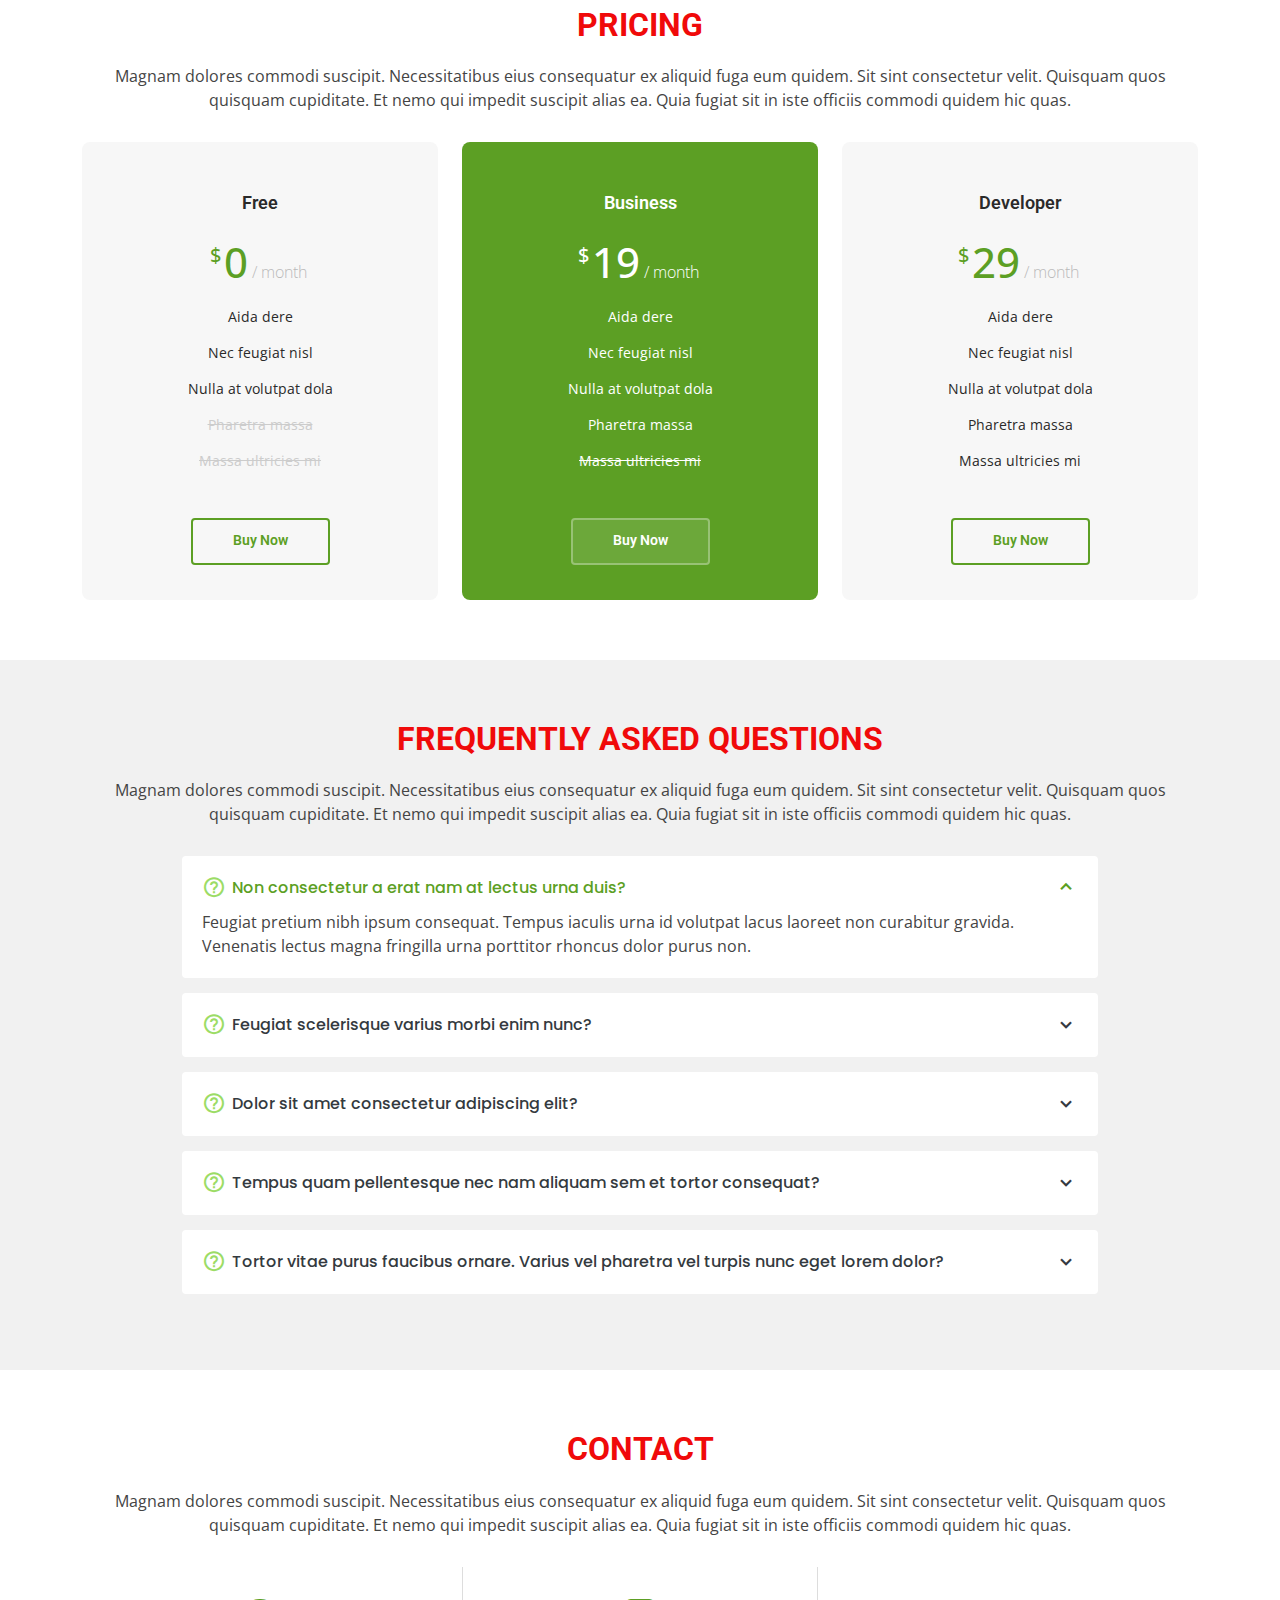
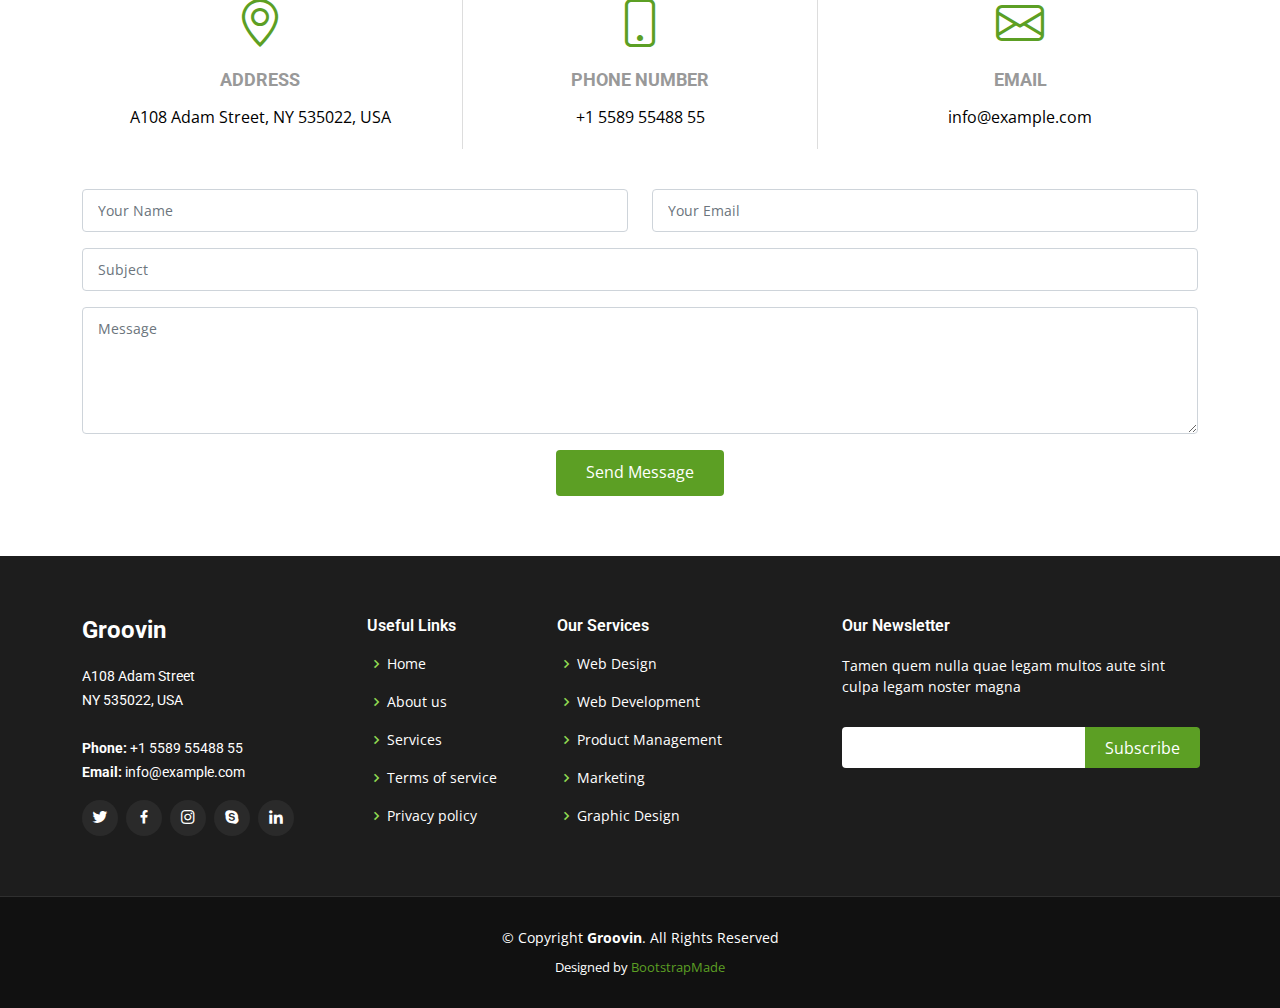
==== commit fbe64e0f: "se sigue" ====
--- a/index.html
+++ b/index.html
@@ -42,7 +42,7 @@
   <!-- ======= Header ======= -->
   <header id="header" class="fixed-top d-flex align-items-center">
     <div class="container d-flex align-items-center justify-content-between">
-      <div class="audio"><audio src="./assets/ogv/I Get By.mp3"  autoplay></audio></div>
+      
       <img class="logo" src="./assets/img/nexologo1.png" alt="">
       <!-- Uncomment below if you prefer to use an image logo -->
       <!-- <a href="index.html" class="logo"><img src="assets/img/logo.png" alt="" class="img-fluid"></a>-->
@@ -217,7 +217,7 @@
       <div class="container">
 
         <div class="section-title">
-          <h2>Why Us</h2>
+          <h2>Community Management</h2>
           <p>Magnam dolores commodi suscipit. Necessitatibus eius consequatur ex aliquid fuga eum quidem. Sit sint consectetur velit. Quisquam quos quisquam cupiditate. Et nemo qui impedit suscipit alias ea. Quia fugiat sit in iste officiis commodi quidem hic quas.</p>
         </div>
 
@@ -226,24 +226,48 @@
           <div class="col-lg-4">
             <div class="box">
               <span>01</span>
-              <h4>Lorem Ipsum</h4>
-              <p>Ulamco laboris nisi ut aliquip ex ea commodo consequat. Et consectetur ducimus vero placeat</p>
+              <h4> BASICO</h4>
+              <ul>
+                <li>Armamos tu web</li>
+                <li>Full branding</li>
+                <li>Diseño de placas HD</li>
+                <li>3 publis en feed/semana</li>
+                <li>5 stories/día</li>
+                <li>Instagram y WhatsApp</li>
+                <li>Y mas...</li>
+              </ul>
             </div>
           </div>
 
           <div class="col-lg-4 mt-4 mt-lg-0">
             <div class="box">
               <span>02</span>
-              <h4>Repellat Nihil</h4>
-              <p>Dolorem est fugiat occaecati voluptate velit esse. Dicta veritatis dolor quod et vel dire leno para dest</p>
+              <h4> ESTANDAR</h4>
+              <ul>
+                <li>Armamos tu web</li>
+                <li>Full branding</li>
+                <li>Diseño de placas HD</li>
+                <li>3 publis en feed/semana</li>
+                <li>5 stories/día</li>
+                <li>Instagram, Facebook y WhatsApp</li>
+                <li>Y mas...</li>
+              </ul>
             </div>
           </div>
 
           <div class="col-lg-4 mt-4 mt-lg-0">
             <div class="box">
               <span>03</span>
-              <h4> Ad ad velit qui</h4>
-              <p>Molestiae officiis omnis illo asperiores. Aut doloribus vitae sunt debitis quo vel nam quis</p>
+              <h4> POWER</h4>
+              <ul>
+                <li>Armamos tu web</li>
+                <li>Full branding</li>
+                <li>Armado de campañas publicitarias incluido</li>
+                <li>Diseño de placas HD</li>
+                <li>3 publis en feed/semana</li>
+                <li>5 stories/día</li>
+                <li>Instagram, Facebook y WhatsApp y mas...</li>
+              </ul>
             </div>
           </div>
 
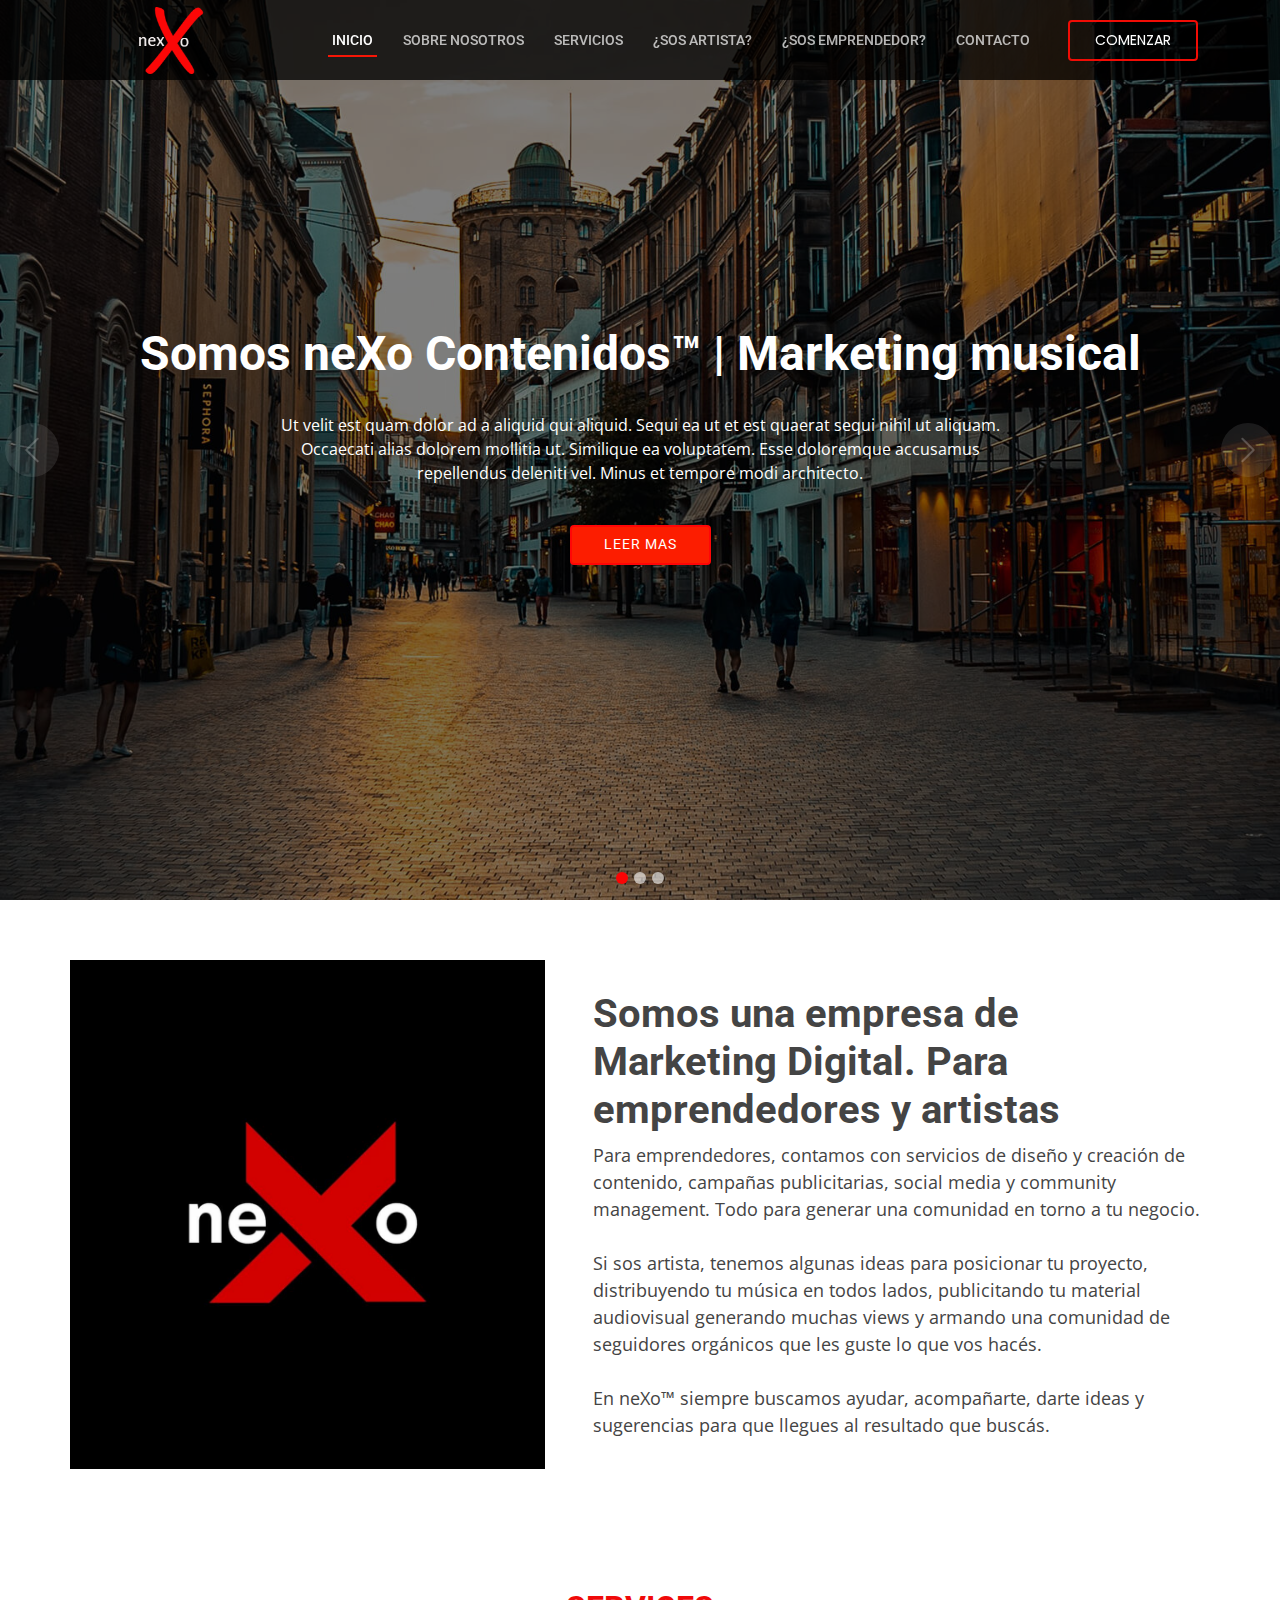
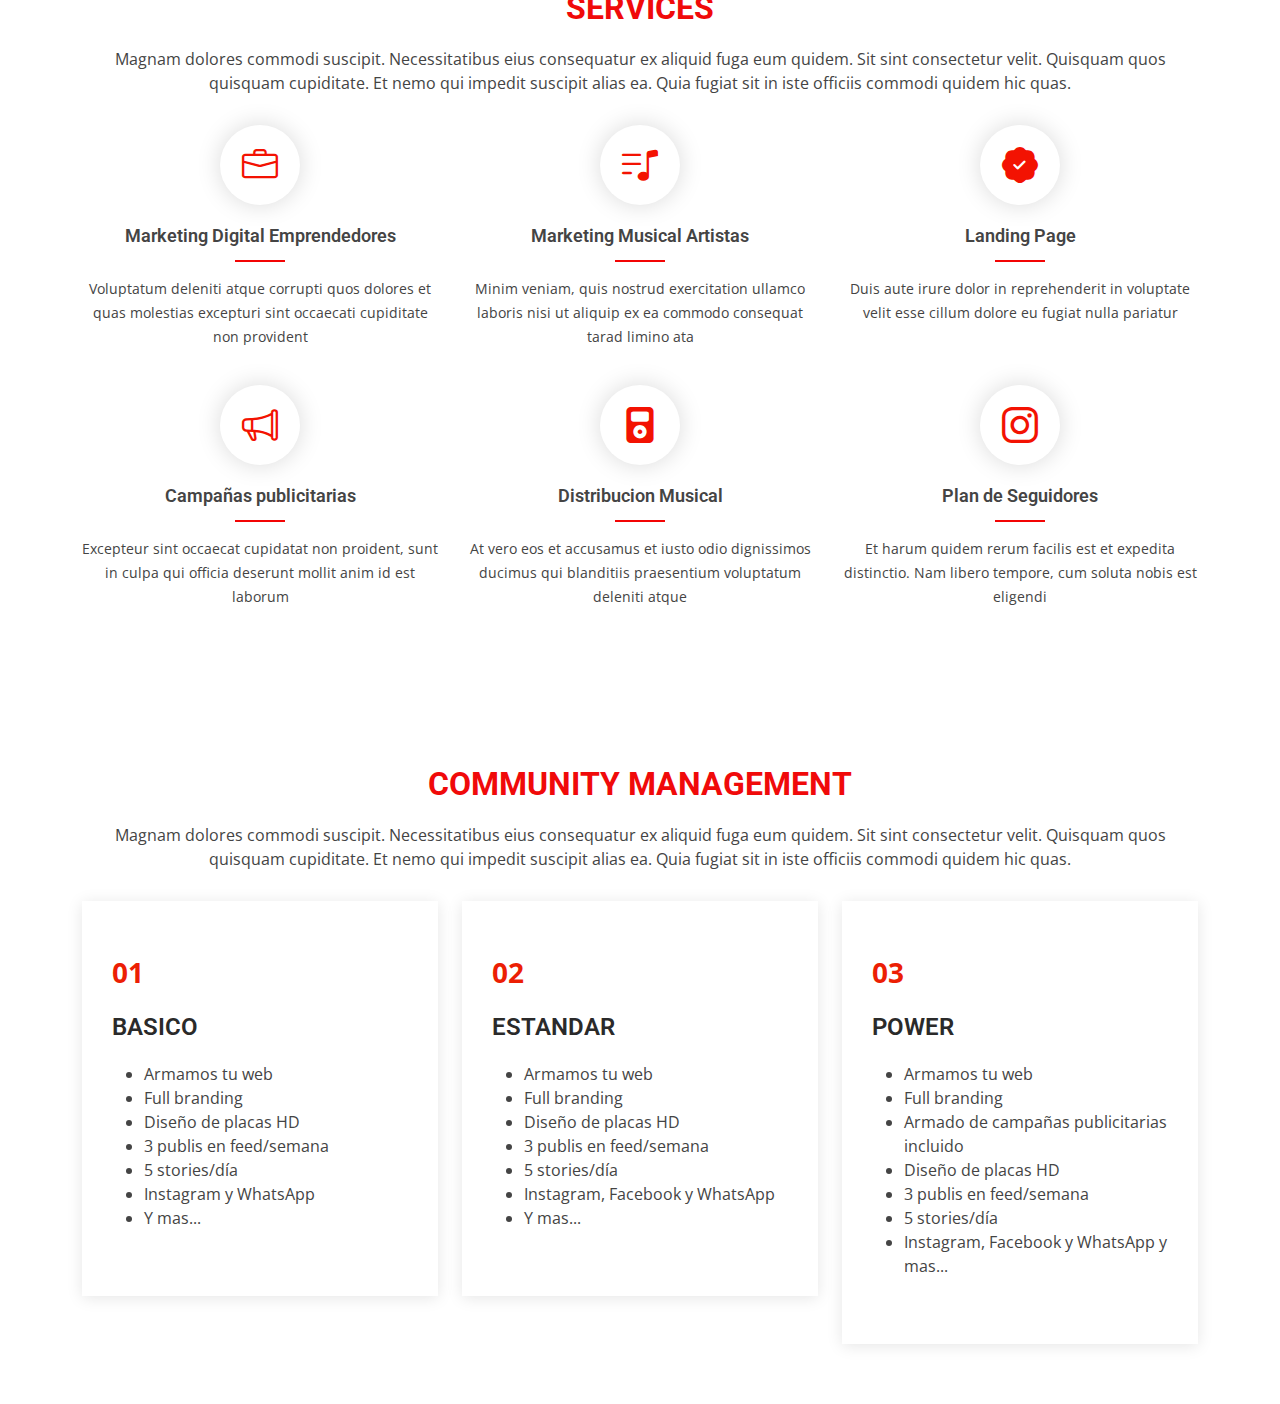
==== commit c801e829: "se sigue" ====
--- a/index.html
+++ b/index.html
@@ -277,518 +277,7 @@
     </section><!-- End Why Us Section -->
 
     <!-- ======= Portfolio Section ======= -->
-    <section id="portfolio" class="portfolio">
-      <div class="container">
-
-        <div class="section-title">
-          <h2>Portfolio</h2>
-          <p>Magnam dolores commodi suscipit. Necessitatibus eius consequatur ex aliquid fuga eum quidem. Sit sint consectetur velit. Quisquam quos quisquam cupiditate. Et nemo qui impedit suscipit alias ea. Quia fugiat sit in iste officiis commodi quidem hic quas.</p>
-        </div>
-
-        <div class="row">
-          <div class="col-lg-12 d-flex justify-content-center">
-            <ul id="portfolio-flters">
-              <li data-filter="*" class="filter-active">All</li>
-              <li data-filter=".filter-app">App</li>
-              <li data-filter=".filter-card">Card</li>
-              <li data-filter=".filter-web">Web</li>
-            </ul>
-          </div>
-        </div>
-
-        <div class="row portfolio-container">
-
-          <div class="col-lg-4 col-md-6 portfolio-item filter-app">
-            <div class="portfolio-wrap">
-              <img src="assets/img/portfolio/portfolio-1.jpg" class="img-fluid" alt="">
-              <div class="portfolio-info">
-                <h4>App 1</h4>
-                <p>App</p>
-                <div class="portfolio-links">
-                  <a href="assets/img/portfolio/portfolio-1.jpg" data-gallery="portfolioGallery" class="portfolio-lightbox" title="App 1"><i class="bx bx-plus"></i></a>
-                  <a href="portfolio-details.html" title="More Details"><i class="bx bx-link"></i></a>
-                </div>
-              </div>
-            </div>
-          </div>
-
-          <div class="col-lg-4 col-md-6 portfolio-item filter-web">
-            <div class="portfolio-wrap">
-              <img src="assets/img/portfolio/portfolio-2.jpg" class="img-fluid" alt="">
-              <div class="portfolio-info">
-                <h4>Web 3</h4>
-                <p>Web</p>
-                <div class="portfolio-links">
-                  <a href="assets/img/portfolio/portfolio-2.jpg" data-gallery="portfolioGallery" class="portfolio-lightbox" title="Web 3"><i class="bx bx-plus"></i></a>
-                  <a href="portfolio-details.html" title="More Details"><i class="bx bx-link"></i></a>
-                </div>
-              </div>
-            </div>
-          </div>
-
-          <div class="col-lg-4 col-md-6 portfolio-item filter-app">
-            <div class="portfolio-wrap">
-              <img src="assets/img/portfolio/portfolio-3.jpg" class="img-fluid" alt="">
-              <div class="portfolio-info">
-                <h4>App 2</h4>
-                <p>App</p>
-                <div class="portfolio-links">
-                  <a href="assets/img/portfolio/portfolio-3.jpg" data-gallery="portfolioGallery" class="portfolio-lightbox" title="App 2"><i class="bx bx-plus"></i></a>
-                  <a href="portfolio-details.html" title="More Details"><i class="bx bx-link"></i></a>
-                </div>
-              </div>
-            </div>
-          </div>
-
-          <div class="col-lg-4 col-md-6 portfolio-item filter-card">
-            <div class="portfolio-wrap">
-              <img src="assets/img/portfolio/portfolio-4.jpg" class="img-fluid" alt="">
-              <div class="portfolio-info">
-                <h4>Card 2</h4>
-                <p>Card</p>
-                <div class="portfolio-links">
-                  <a href="assets/img/portfolio/portfolio-4.jpg" data-gallery="portfolioGallery" class="portfolio-lightbox" title="Card 2"><i class="bx bx-plus"></i></a>
-                  <a href="portfolio-details.html" title="More Details"><i class="bx bx-link"></i></a>
-                </div>
-              </div>
-            </div>
-          </div>
-
-          <div class="col-lg-4 col-md-6 portfolio-item filter-web">
-            <div class="portfolio-wrap">
-              <img src="assets/img/portfolio/portfolio-5.jpg" class="img-fluid" alt="">
-              <div class="portfolio-info">
-                <h4>Web 2</h4>
-                <p>Web</p>
-                <div class="portfolio-links">
-                  <a href="assets/img/portfolio/portfolio-5.jpg" data-gallery="portfolioGallery" class="portfolio-lightbox" title="Web 2"><i class="bx bx-plus"></i></a>
-                  <a href="portfolio-details.html" title="More Details"><i class="bx bx-link"></i></a>
-                </div>
-              </div>
-            </div>
-          </div>
-
-          <div class="col-lg-4 col-md-6 portfolio-item filter-app">
-            <div class="portfolio-wrap">
-              <img src="assets/img/portfolio/portfolio-6.jpg" class="img-fluid" alt="">
-              <div class="portfolio-info">
-                <h4>App 3</h4>
-                <p>App</p>
-                <div class="portfolio-links">
-                  <a href="assets/img/portfolio/portfolio-6.jpg" data-gallery="portfolioGallery" class="portfolio-lightbox" title="App 3"><i class="bx bx-plus"></i></a>
-                  <a href="portfolio-details.html" title="More Details"><i class="bx bx-link"></i></a>
-                </div>
-              </div>
-            </div>
-          </div>
-
-          <div class="col-lg-4 col-md-6 portfolio-item filter-card">
-            <div class="portfolio-wrap">
-              <img src="assets/img/portfolio/portfolio-7.jpg" class="img-fluid" alt="">
-              <div class="portfolio-info">
-                <h4>Card 1</h4>
-                <p>Card</p>
-                <div class="portfolio-links">
-                  <a href="assets/img/portfolio/portfolio-7.jpg" data-gallery="portfolioGallery" class="portfolio-lightbox" title="Card 1"><i class="bx bx-plus"></i></a>
-                  <a href="portfolio-details.html" title="More Details"><i class="bx bx-link"></i></a>
-                </div>
-              </div>
-            </div>
-          </div>
-
-          <div class="col-lg-4 col-md-6 portfolio-item filter-card">
-            <div class="portfolio-wrap">
-              <img src="assets/img/portfolio/portfolio-8.jpg" class="img-fluid" alt="">
-              <div class="portfolio-info">
-                <h4>Card 3</h4>
-                <p>Card</p>
-                <div class="portfolio-links">
-                  <a href="assets/img/portfolio/portfolio-8.jpg" data-gallery="portfolioGallery" class="portfolio-lightbox" title="Card 3"><i class="bx bx-plus"></i></a>
-                  <a href="portfolio-details.html" title="More Details"><i class="bx bx-link"></i></a>
-                </div>
-              </div>
-            </div>
-          </div>
-
-          <div class="col-lg-4 col-md-6 portfolio-item filter-web">
-            <div class="portfolio-wrap">
-              <img src="assets/img/portfolio/portfolio-9.jpg" class="img-fluid" alt="">
-              <div class="portfolio-info">
-                <h4>Web 3</h4>
-                <p>Web</p>
-                <div class="portfolio-links">
-                  <a href="assets/img/portfolio/portfolio-9.jpg" data-gallery="portfolioGallery" class="portfolio-lightbox" title="Web 3"><i class="bx bx-plus"></i></a>
-                  <a href="portfolio-details.html" title="More Details"><i class="bx bx-link"></i></a>
-                </div>
-              </div>
-            </div>
-          </div>
-
-        </div>
-
-      </div>
-    </section><!-- End Portfolio Section -->
-
-    <!-- ======= Team Section ======= -->
-    <section id="team" class="team">
-      <div class="container">
-
-        <div class="section-title">
-          <h2>Team</h2>
-          <p>Magnam dolores commodi suscipit. Necessitatibus eius consequatur ex aliquid fuga eum quidem. Sit sint consectetur velit. Quisquam quos quisquam cupiditate. Et nemo qui impedit suscipit alias ea. Quia fugiat sit in iste officiis commodi quidem hic quas.</p>
-        </div>
-
-        <div class="row">
-
-          <div class="col-xl-3 col-lg-4 col-md-6">
-            <div class="member">
-              <img src="assets/img/team/team-1.jpg" class="img-fluid" alt="">
-              <div class="member-info">
-                <div class="member-info-content">
-                  <h4>Walter White</h4>
-                  <span>Chief Executive Officer</span>
-                  <div class="social">
-                    <a href=""><i class="bi bi-twitter"></i></a>
-                    <a href=""><i class="bi bi-facebook"></i></a>
-                    <a href=""><i class="bi bi-instagram"></i></a>
-                    <a href=""><i class="bi bi-linkedin"></i></a>
-                  </div>
-                </div>
-              </div>
-            </div>
-          </div>
-
-          <div class="col-xl-3 col-lg-4 col-md-6" data-wow-delay="0.1s">
-            <div class="member">
-              <img src="assets/img/team/team-2.jpg" class="img-fluid" alt="">
-              <div class="member-info">
-                <div class="member-info-content">
-                  <h4>Sarah Jhonson</h4>
-                  <span>Product Manager</span>
-                  <div class="social">
-                    <a href=""><i class="bi bi-twitter"></i></a>
-                    <a href=""><i class="bi bi-facebook"></i></a>
-                    <a href=""><i class="bi bi-instagram"></i></a>
-                    <a href=""><i class="bi bi-linkedin"></i></a>
-                  </div>
-                </div>
-              </div>
-            </div>
-          </div>
-
-          <div class="col-xl-3 col-lg-4 col-md-6" data-wow-delay="0.2s">
-            <div class="member">
-              <img src="assets/img/team/team-3.jpg" class="img-fluid" alt="">
-              <div class="member-info">
-                <div class="member-info-content">
-                  <h4>William Anderson</h4>
-                  <span>CTO</span>
-                  <div class="social">
-                    <a href=""><i class="bi bi-twitter"></i></a>
-                    <a href=""><i class="bi bi-facebook"></i></a>
-                    <a href=""><i class="bi bi-instagram"></i></a>
-                    <a href=""><i class="bi bi-linkedin"></i></a>
-                  </div>
-                </div>
-              </div>
-            </div>
-          </div>
-
-          <div class="col-xl-3 col-lg-4 col-md-6" data-wow-delay="0.3s">
-            <div class="member">
-              <img src="assets/img/team/team-4.jpg" class="img-fluid" alt="">
-              <div class="member-info">
-                <div class="member-info-content">
-                  <h4>Amanda Jepson</h4>
-                  <span>Accountant</span>
-                  <div class="social">
-                    <a href=""><i class="bi bi-twitter"></i></a>
-                    <a href=""><i class="bi bi-facebook"></i></a>
-                    <a href=""><i class="bi bi-instagram"></i></a>
-                    <a href=""><i class="bi bi-linkedin"></i></a>
-                  </div>
-                </div>
-              </div>
-            </div>
-          </div>
-
-        </div>
-
-      </div>
-    </section><!-- End Team Section -->
-
-    <!-- ======= Pricing Section ======= -->
-    <section id="pricing" class="pricing">
-      <div class="container">
-
-        <div class="section-title">
-          <h2>Pricing</h2>
-          <p>Magnam dolores commodi suscipit. Necessitatibus eius consequatur ex aliquid fuga eum quidem. Sit sint consectetur velit. Quisquam quos quisquam cupiditate. Et nemo qui impedit suscipit alias ea. Quia fugiat sit in iste officiis commodi quidem hic quas.</p>
-        </div>
-
-        <div class="row">
-
-          <div class="col-lg-4 col-md-6">
-            <div class="box">
-              <h3>Free</h3>
-              <h4><sup>$</sup>0<span> / month</span></h4>
-              <ul>
-                <li>Aida dere</li>
-                <li>Nec feugiat nisl</li>
-                <li>Nulla at volutpat dola</li>
-                <li class="na">Pharetra massa</li>
-                <li class="na">Massa ultricies mi</li>
-              </ul>
-              <div class="btn-wrap">
-                <a href="#" class="btn-buy">Buy Now</a>
-              </div>
-            </div>
-          </div>
-
-          <div class="col-lg-4 col-md-6 mt-4 mt-md-0">
-            <div class="box recommended">
-              <h3>Business</h3>
-              <h4><sup>$</sup>19<span> / month</span></h4>
-              <ul>
-                <li>Aida dere</li>
-                <li>Nec feugiat nisl</li>
-                <li>Nulla at volutpat dola</li>
-                <li>Pharetra massa</li>
-                <li class="na">Massa ultricies mi</li>
-              </ul>
-              <div class="btn-wrap">
-                <a href="#" class="btn-buy">Buy Now</a>
-              </div>
-            </div>
-          </div>
-
-          <div class="col-lg-4 col-md-6 mt-4 mt-lg-0">
-            <div class="box">
-              <h3>Developer</h3>
-              <h4><sup>$</sup>29<span> / month</span></h4>
-              <ul>
-                <li>Aida dere</li>
-                <li>Nec feugiat nisl</li>
-                <li>Nulla at volutpat dola</li>
-                <li>Pharetra massa</li>
-                <li>Massa ultricies mi</li>
-              </ul>
-              <div class="btn-wrap">
-                <a href="#" class="btn-buy">Buy Now</a>
-              </div>
-            </div>
-          </div>
-
-        </div>
-
-      </div>
-    </section><!-- End Pricing Section -->
-
-    <!-- ======= Frequently Asked Questions Section ======= -->
-    <section id="faq" class="faq section-bg">
-      <div class="container">
-
-        <div class="section-title">
-          <h2>Frequently Asked Questions</h2>
-          <p>Magnam dolores commodi suscipit. Necessitatibus eius consequatur ex aliquid fuga eum quidem. Sit sint consectetur velit. Quisquam quos quisquam cupiditate. Et nemo qui impedit suscipit alias ea. Quia fugiat sit in iste officiis commodi quidem hic quas.</p>
-        </div>
-
-        <div class="faq-list">
-          <ul>
-            <li data-aos="fade-up">
-              <i class="bx bx-help-circle icon-help"></i> <a data-bs-toggle="collapse" class="collapse" data-bs-target="#faq-list-1">Non consectetur a erat nam at lectus urna duis? <i class="bx bx-chevron-down icon-show"></i><i class="bx bx-chevron-up icon-close"></i></a>
-              <div id="faq-list-1" class="collapse show" data-bs-parent=".faq-list">
-                <p>
-                  Feugiat pretium nibh ipsum consequat. Tempus iaculis urna id volutpat lacus laoreet non curabitur gravida. Venenatis lectus magna fringilla urna porttitor rhoncus dolor purus non.
-                </p>
-              </div>
-            </li>
-
-            <li data-aos="fade-up" data-aos-delay="100">
-              <i class="bx bx-help-circle icon-help"></i> <a data-bs-toggle="collapse" data-bs-target="#faq-list-2" class="collapsed">Feugiat scelerisque varius morbi enim nunc? <i class="bx bx-chevron-down icon-show"></i><i class="bx bx-chevron-up icon-close"></i></a>
-              <div id="faq-list-2" class="collapse" data-bs-parent=".faq-list">
-                <p>
-                  Dolor sit amet consectetur adipiscing elit pellentesque habitant morbi. Id interdum velit laoreet id donec ultrices. Fringilla phasellus faucibus scelerisque eleifend donec pretium. Est pellentesque elit ullamcorper dignissim. Mauris ultrices eros in cursus turpis massa tincidunt dui.
-                </p>
-              </div>
-            </li>
-
-            <li data-aos="fade-up" data-aos-delay="200">
-              <i class="bx bx-help-circle icon-help"></i> <a data-bs-toggle="collapse" data-bs-target="#faq-list-3" class="collapsed">Dolor sit amet consectetur adipiscing elit? <i class="bx bx-chevron-down icon-show"></i><i class="bx bx-chevron-up icon-close"></i></a>
-              <div id="faq-list-3" class="collapse" data-bs-parent=".faq-list">
-                <p>
-                  Eleifend mi in nulla posuere sollicitudin aliquam ultrices sagittis orci. Faucibus pulvinar elementum integer enim. Sem nulla pharetra diam sit amet nisl suscipit. Rutrum tellus pellentesque eu tincidunt. Lectus urna duis convallis convallis tellus. Urna molestie at elementum eu facilisis sed odio morbi quis
-                </p>
-              </div>
-            </li>
-
-            <li data-aos="fade-up" data-aos-delay="300">
-              <i class="bx bx-help-circle icon-help"></i> <a data-bs-toggle="collapse" data-bs-target="#faq-list-4" class="collapsed">Tempus quam pellentesque nec nam aliquam sem et tortor consequat? <i class="bx bx-chevron-down icon-show"></i><i class="bx bx-chevron-up icon-close"></i></a>
-              <div id="faq-list-4" class="collapse" data-bs-parent=".faq-list">
-                <p>
-                  Molestie a iaculis at erat pellentesque adipiscing commodo. Dignissim suspendisse in est ante in. Nunc vel risus commodo viverra maecenas accumsan. Sit amet nisl suscipit adipiscing bibendum est. Purus gravida quis blandit turpis cursus in.
-                </p>
-              </div>
-            </li>
-
-            <li data-aos="fade-up" data-aos-delay="400">
-              <i class="bx bx-help-circle icon-help"></i> <a data-bs-toggle="collapse" data-bs-target="#faq-list-5" class="collapsed">Tortor vitae purus faucibus ornare. Varius vel pharetra vel turpis nunc eget lorem dolor? <i class="bx bx-chevron-down icon-show"></i><i class="bx bx-chevron-up icon-close"></i></a>
-              <div id="faq-list-5" class="collapse" data-bs-parent=".faq-list">
-                <p>
-                  Laoreet sit amet cursus sit amet dictum sit amet justo. Mauris vitae ultricies leo integer malesuada nunc vel. Tincidunt eget nullam non nisi est sit amet. Turpis nunc eget lorem dolor sed. Ut venenatis tellus in metus vulputate eu scelerisque.
-                </p>
-              </div>
-            </li>
-
-          </ul>
-        </div>
-
-      </div>
-    </section><!-- End Frequently Asked Questions Section -->
-
-    <!-- ======= Contact Section ======= -->
-    <section id="contact" class="contact">
-      <div class="container">
-
-        <div class="section-title">
-          <h2>Contact</h2>
-          <p>Magnam dolores commodi suscipit. Necessitatibus eius consequatur ex aliquid fuga eum quidem. Sit sint consectetur velit. Quisquam quos quisquam cupiditate. Et nemo qui impedit suscipit alias ea. Quia fugiat sit in iste officiis commodi quidem hic quas.</p>
-        </div>
-
-        <div class="row contact-info">
-
-          <div class="col-md-4">
-            <div class="contact-address">
-              <i class="bi bi-geo-alt"></i>
-              <h3>Address</h3>
-              <address>A108 Adam Street, NY 535022, USA</address>
-            </div>
-          </div>
-
-          <div class="col-md-4">
-            <div class="contact-phone">
-              <i class="bi bi-phone"></i>
-              <h3>Phone Number</h3>
-              <p><a href="tel:+155895548855">+1 5589 55488 55</a></p>
-            </div>
-          </div>
-
-          <div class="col-md-4">
-            <div class="contact-email">
-              <i class="bi bi-envelope"></i>
-              <h3>Email</h3>
-              <p><a href="mailto:info@example.com">info@example.com</a></p>
-            </div>
-          </div>
-
-        </div>
-
-        <div class="form">
-          <form action="forms/contact.php" method="post" role="form" class="php-email-form">
-            <div class="row">
-              <div class="col-md-6 form-group">
-                <input type="text" name="name" class="form-control" id="name" placeholder="Your Name" data-rule="minlen:4" data-msg="Please enter at least 4 chars">
-              </div>
-              <div class="col-md-6 form-group mt-3 mt-md-0">
-                <input type="email" class="form-control" name="email" id="email" placeholder="Your Email" data-rule="email" data-msg="Please enter a valid email">
-              </div>
-            </div>
-            <div class="form-group mt-3">
-              <input type="text" class="form-control" name="subject" id="subject" placeholder="Subject" required>
-            </div>
-            <div class="form-group mt-3">
-              <textarea class="form-control" name="message" rows="5" placeholder="Message" required></textarea>
-            </div>
-            <div class="my-3">
-              <div class="loading">Loading</div>
-              <div class="error-message"></div>
-              <div class="sent-message">Your message has been sent. Thank you!</div>
-            </div>
-            <div class="text-center"><button type="submit">Send Message</button></div>
-          </form>
-        </div>
-
-      </div>
-    </section><!-- End Contact Section -->
-
-  </main><!-- End #main -->
-
-  <!-- ======= Footer ======= -->
-  <footer id="footer">
-    <div class="footer-top">
-      <div class="container">
-        <div class="row">
-
-          <div class="col-lg-3 col-md-6">
-            <div class="footer-info">
-              <h3>Groovin</h3>
-              <p>
-                A108 Adam Street <br>
-                NY 535022, USA<br><br>
-                <strong>Phone:</strong> +1 5589 55488 55<br>
-                <strong>Email:</strong> info@example.com<br>
-              </p>
-              <div class="social-links mt-3">
-                <a href="#" class="twitter"><i class="bx bxl-twitter"></i></a>
-                <a href="#" class="facebook"><i class="bx bxl-facebook"></i></a>
-                <a href="#" class="instagram"><i class="bx bxl-instagram"></i></a>
-                <a href="#" class="google-plus"><i class="bx bxl-skype"></i></a>
-                <a href="#" class="linkedin"><i class="bx bxl-linkedin"></i></a>
-              </div>
-            </div>
-          </div>
-
-          <div class="col-lg-2 col-md-6 footer-links">
-            <h4>Useful Links</h4>
-            <ul>
-              <li><i class="bx bx-chevron-right"></i> <a href="#">Home</a></li>
-              <li><i class="bx bx-chevron-right"></i> <a href="#">About us</a></li>
-              <li><i class="bx bx-chevron-right"></i> <a href="#">Services</a></li>
-              <li><i class="bx bx-chevron-right"></i> <a href="#">Terms of service</a></li>
-              <li><i class="bx bx-chevron-right"></i> <a href="#">Privacy policy</a></li>
-            </ul>
-          </div>
-
-          <div class="col-lg-3 col-md-6 footer-links">
-            <h4>Our Services</h4>
-            <ul>
-              <li><i class="bx bx-chevron-right"></i> <a href="#">Web Design</a></li>
-              <li><i class="bx bx-chevron-right"></i> <a href="#">Web Development</a></li>
-              <li><i class="bx bx-chevron-right"></i> <a href="#">Product Management</a></li>
-              <li><i class="bx bx-chevron-right"></i> <a href="#">Marketing</a></li>
-              <li><i class="bx bx-chevron-right"></i> <a href="#">Graphic Design</a></li>
-            </ul>
-          </div>
-
-          <div class="col-lg-4 col-md-6 footer-newsletter">
-            <h4>Our Newsletter</h4>
-            <p>Tamen quem nulla quae legam multos aute sint culpa legam noster magna</p>
-            <form action="" method="post">
-              <input type="email" name="email"><input type="submit" value="Subscribe">
-            </form>
-
-          </div>
-
-        </div>
-      </div>
-    </div>
-
-    <div class="container">
-      <div class="copyright">
-        &copy; Copyright <strong><span>Groovin</span></strong>. All Rights Reserved
-      </div>
-      <div class="credits">
-        <!-- All the links in the footer should remain intact. -->
-        <!-- You can delete the links only if you purchased the pro version. -->
-        <!-- Licensing information: https://bootstrapmade.com/license/ -->
-        <!-- Purchase the pro version with working PHP/AJAX contact form: https://bootstrapmade.com/groovin-free-bootstrap-theme/ -->
-        Designed by <a href="https://bootstrapmade.com/">BootstrapMade</a>
-      </div>
-    </div>
-  </footer><!-- End Footer -->
-
-  <a href="#" class="back-to-top d-flex align-items-center justify-content-center"><i class="bi bi-arrow-up-short"></i></a>
-
+    
   <!-- Vendor JS Files -->
   <script src="assets/vendor/purecounter/purecounter.js"></script>
   <script src="assets/vendor/bootstrap/js/bootstrap.bundle.min.js"></script>
--- a/assets/css/style.css
+++ b/assets/css/style.css
@@ -1384,4 +1384,5 @@
 
 #aboutp{
   font-size: 18px;
-}+}
+
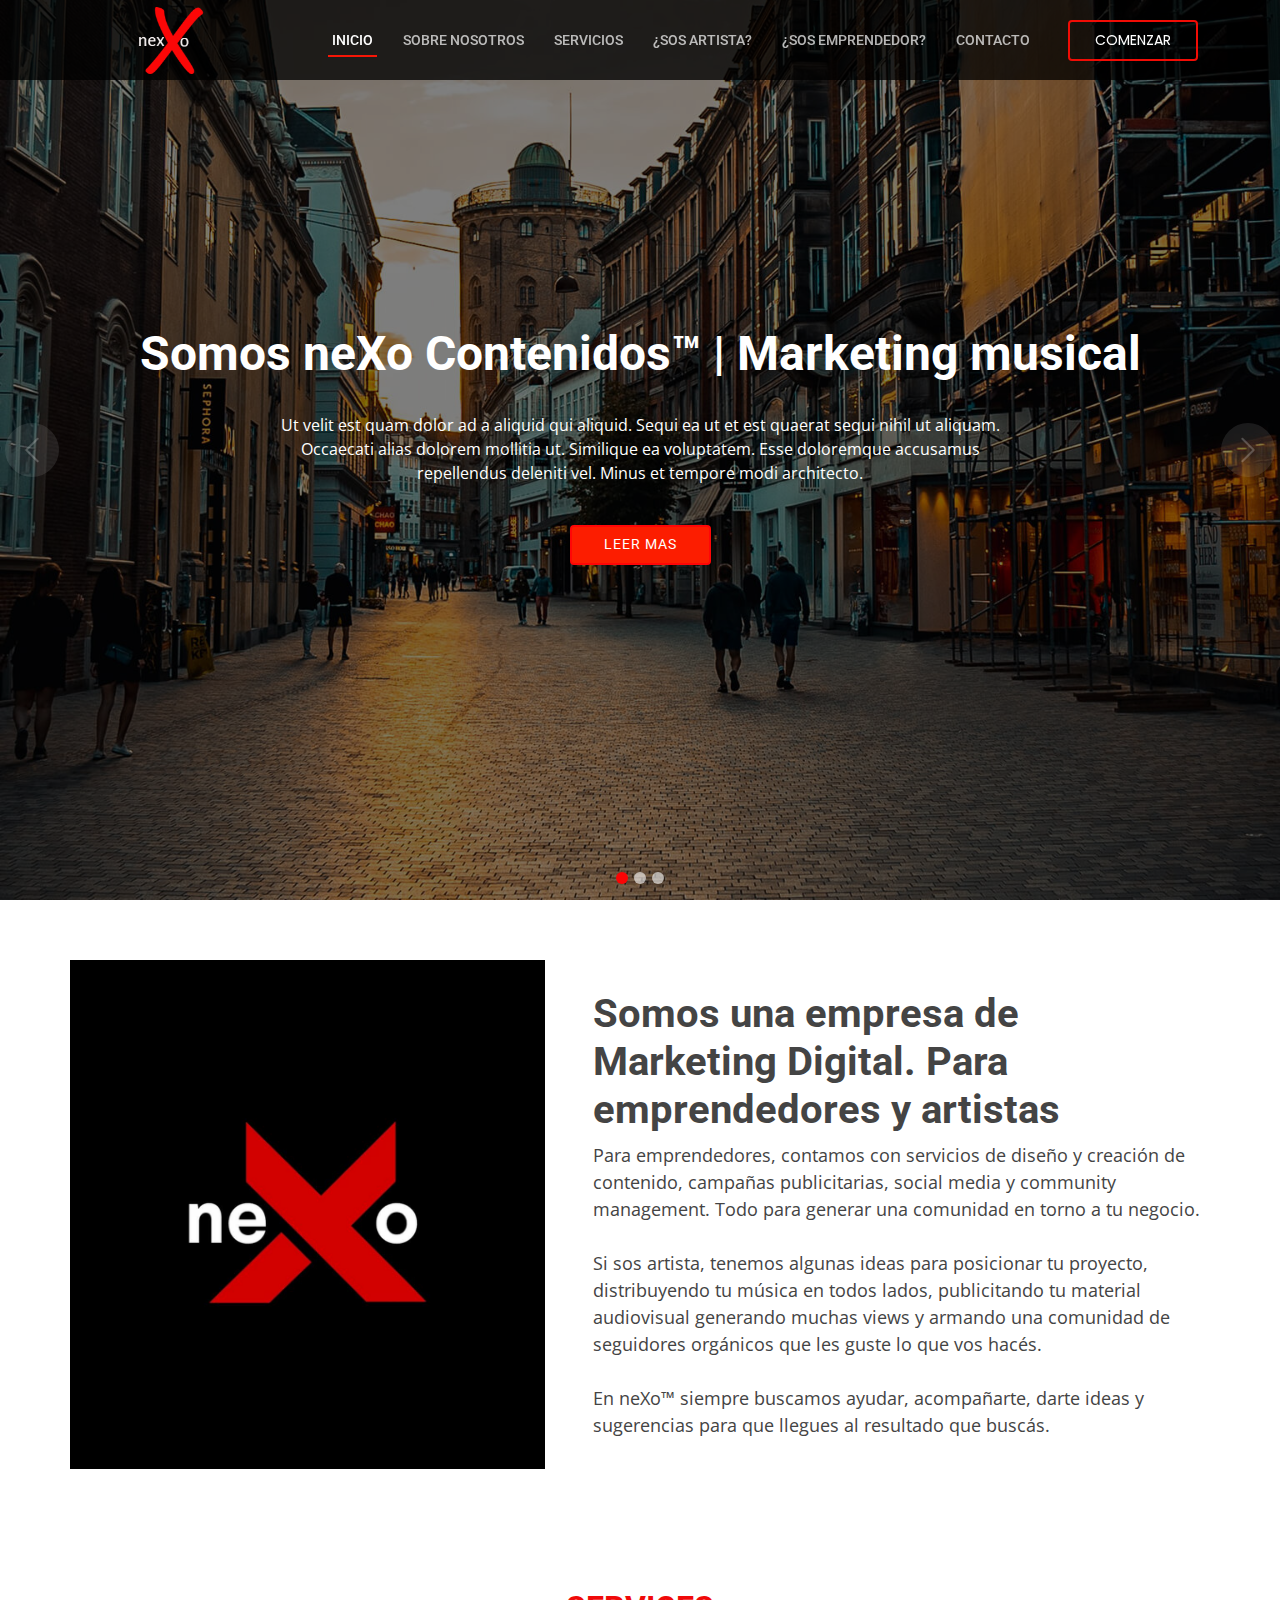
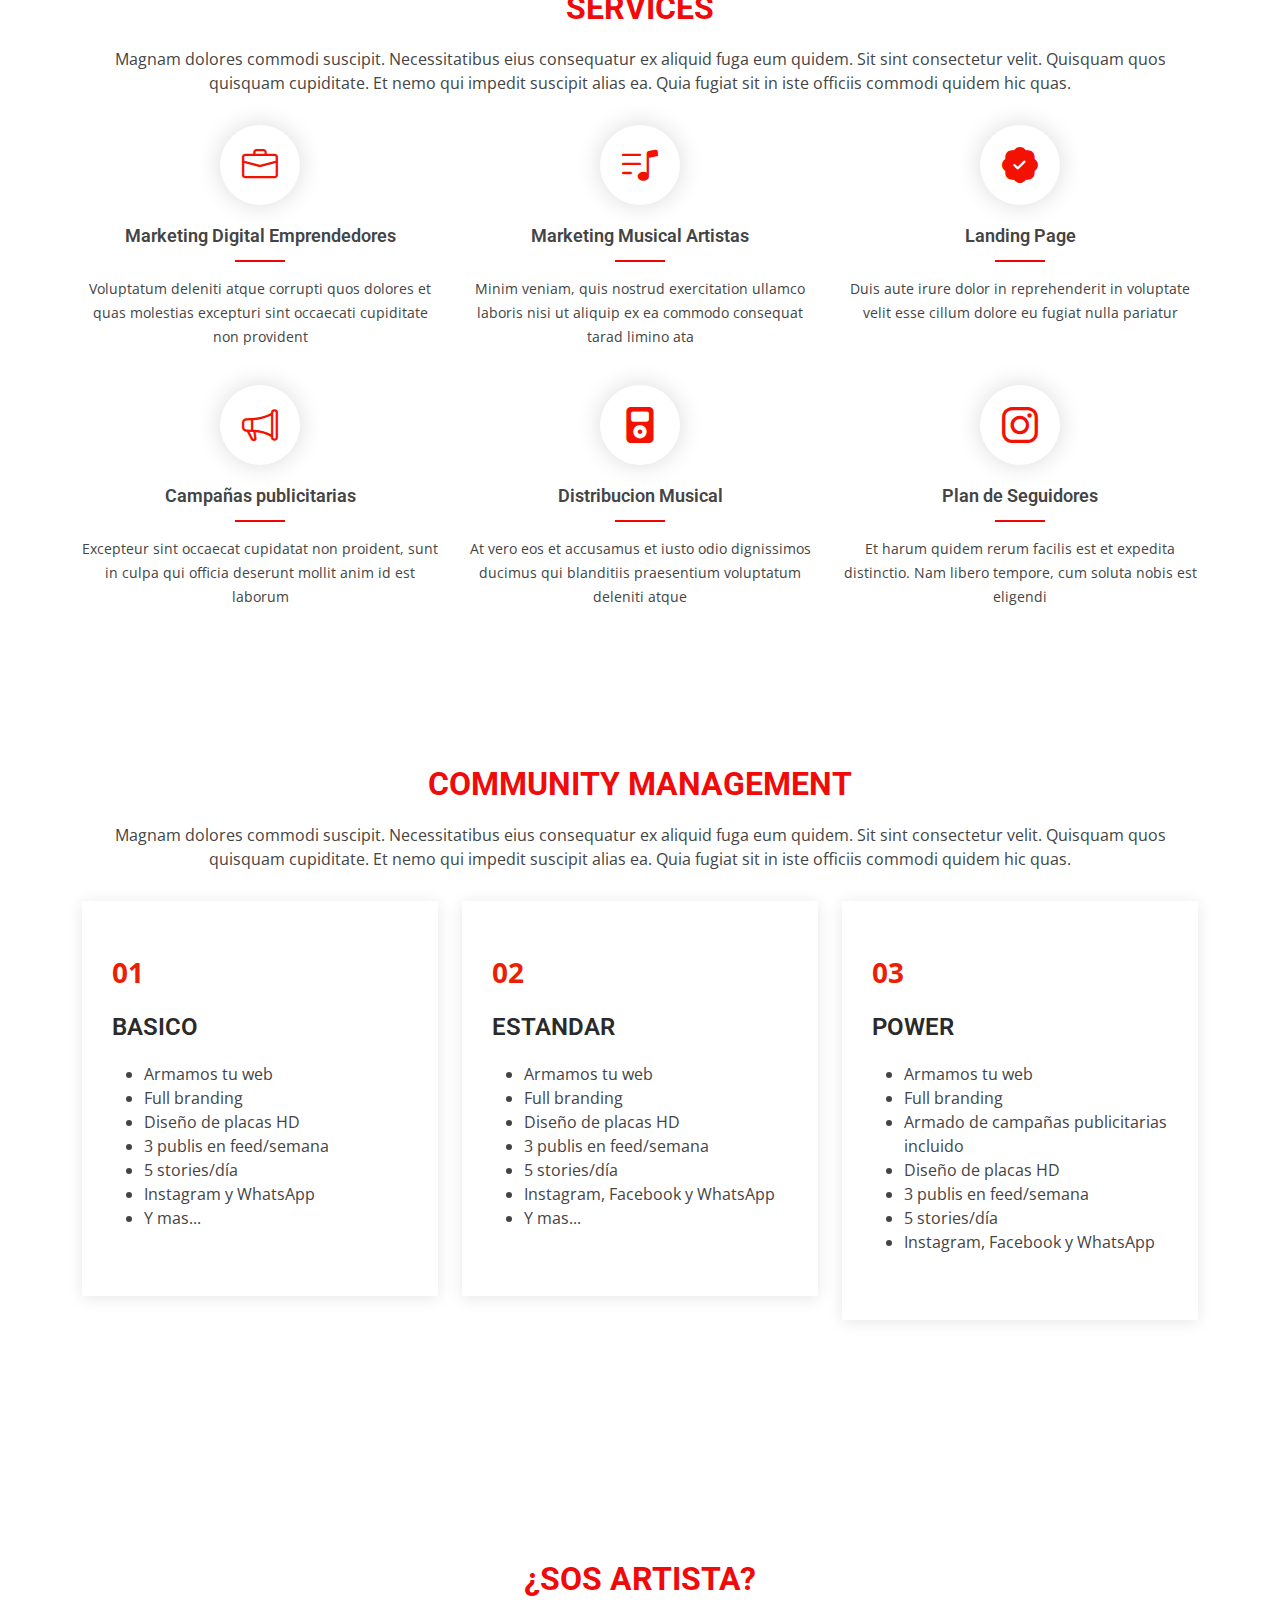
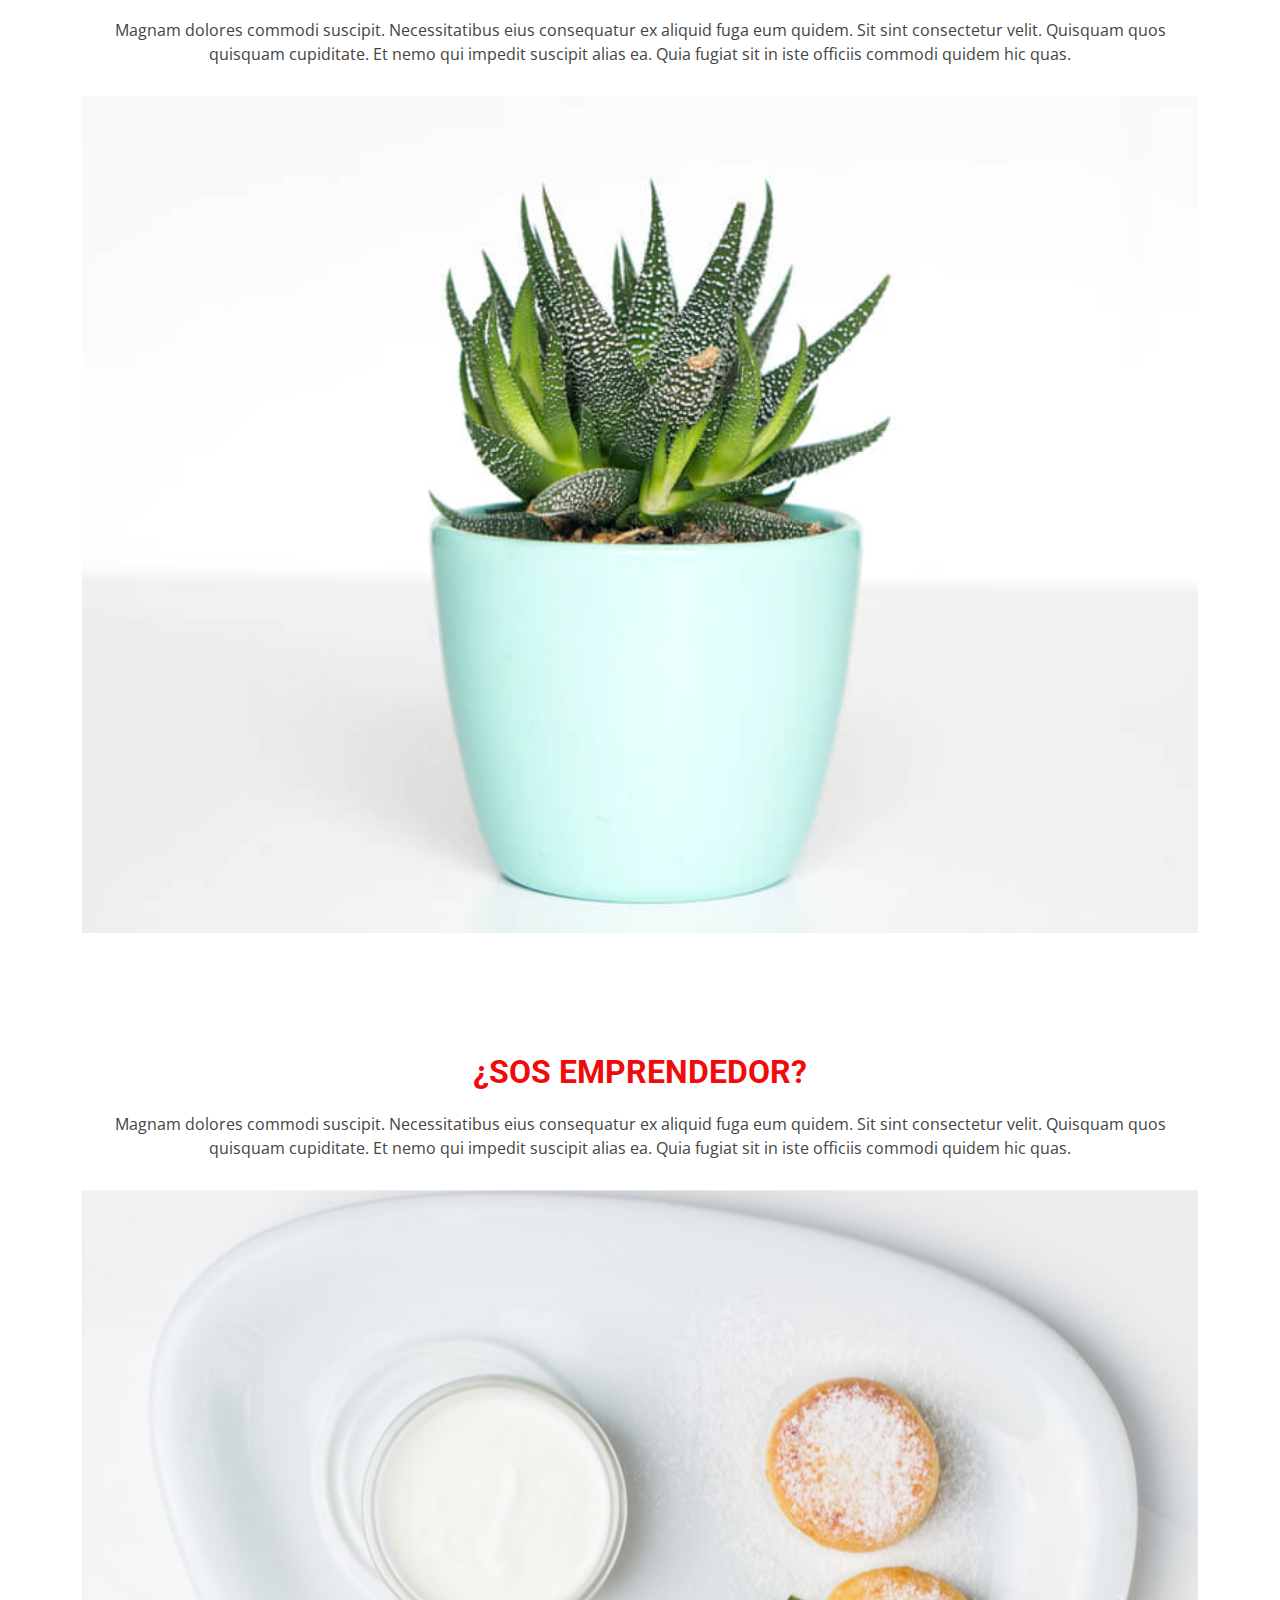
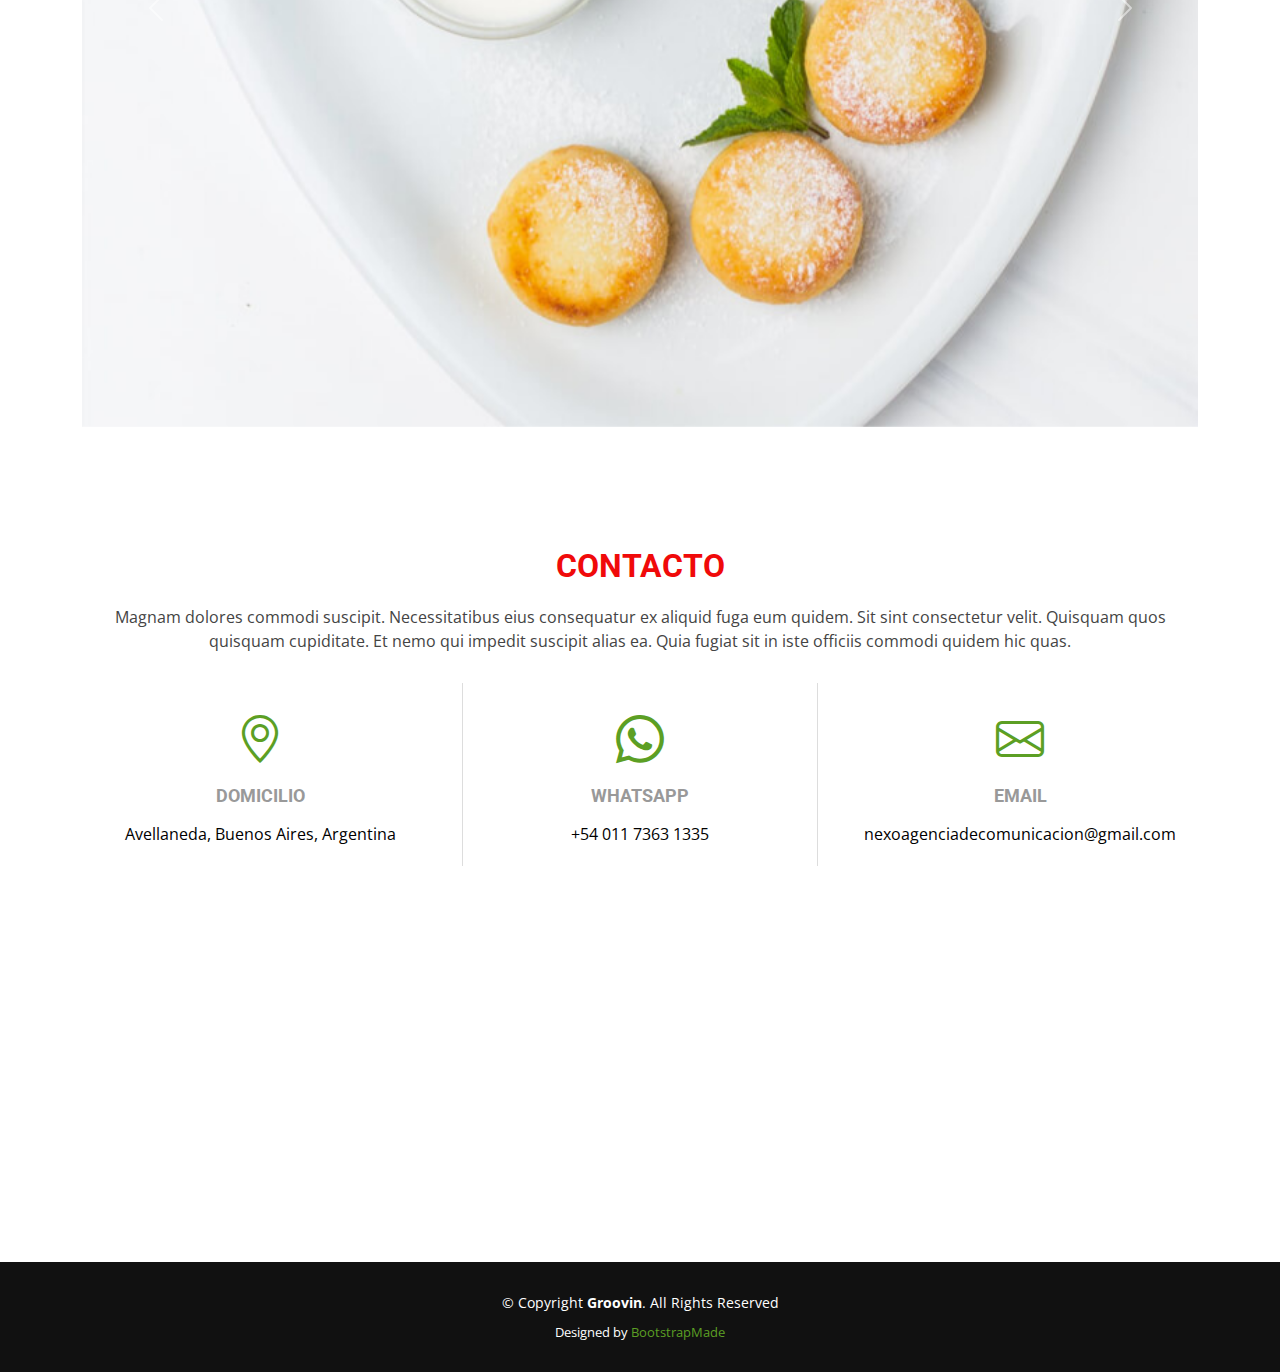
==== commit 1beba14d: "se sigue 09/02/2022" ====
--- a/index.html
+++ b/index.html
@@ -52,8 +52,8 @@
           <li><a class="nav-link scrollto active" href="#hero">Inicio</a></li>
           <li><a class="nav-link scrollto" href="#about">Sobre Nosotros</a></li>
           <li><a class="nav-link scrollto" href="#services">Servicios</a></li>
-          <li><a class="nav-link scrollto " href="#portfolio">¿sos Artista?</a></li>
-          <li><a class="nav-link scrollto" href="#team">¿Sos emprendedor?</a></li>
+          <li><a class="nav-link scrollto " href="#team">¿sos Artista?</a></li>
+          <li><a class="nav-link scrollto" href="#team2">¿Sos emprendedor?</a></li>
           
           <li><a class="nav-link scrollto" href="#contact">Contacto</a></li>
           <li><a class="getstarted scrollto" href="#about">Comenzar</a></li>
@@ -266,7 +266,7 @@
                 <li>Diseño de placas HD</li>
                 <li>3 publis en feed/semana</li>
                 <li>5 stories/día</li>
-                <li>Instagram, Facebook y WhatsApp y mas...</li>
+                <li>Instagram, Facebook y WhatsApp</li>
               </ul>
             </div>
           </div>
@@ -275,6 +275,152 @@
 
       </div>
     </section><!-- End Why Us Section -->
+    <section class="emprendedor">
+
+
+    </section>
+    <!-- ======= Team Section ======= -->
+    <section id="team" class="team">
+      <div class="container">
+
+        <div class="section-title">
+          <h2>¿SOS ARTISTA?</h2>
+          <p>Magnam dolores commodi suscipit. Necessitatibus eius consequatur ex aliquid fuga eum quidem. Sit sint consectetur velit. Quisquam quos quisquam cupiditate. Et nemo qui impedit suscipit alias ea. Quia fugiat sit in iste officiis commodi quidem hic quas.</p>
+        </div>
+
+        <div class="row">
+
+          <div id="carouselExampleControls" class="carousel slide" data-bs-ride="carousel">
+            <div class="carousel-inner">
+              <div class="carousel-item active" data-bs-interval="5000">
+                <img src="./assets/img/portfolio/portfolio-4.jpg" class="d-block w-100" alt="...">
+              </div>
+              <div class="carousel-item" data-bs-interval="5000">
+                <img src="./assets/img/portfolio/portfolio-1.jpg" class="d-block w-100" alt="...">
+              </div>
+              <div class="carousel-item" data-bs-interval="5000">
+                <img src="./assets/img/portfolio/portfolio-2.jpg" class="d-block w-100" alt="...">
+              </div>
+            </div>
+            <button class="carousel-control-prev" type="button" data-bs-target="#carouselExampleControls" data-bs-slide="prev">
+              <span class="carousel-control-prev-icon" aria-hidden="true"></span>
+              <span class="visually-hidden">Previous</span>
+            </button>
+            <button class="carousel-control-next" type="button" data-bs-target="#carouselExampleControls" data-bs-slide="next">
+              <span class="carousel-control-next-icon" aria-hidden="true"></span>
+              <span class="visually-hidden">Next</span>
+            </button>
+          </div>
+
+      </div>
+    </section><!-- End Team Section -->
+
+    <section id="team2" class="team">
+      <div class="container">
+
+        <div class="section-title">
+          <h2>¿SOS EMPRENDEDOR?</h2>
+          <p>Magnam dolores commodi suscipit. Necessitatibus eius consequatur ex aliquid fuga eum quidem. Sit sint consectetur velit. Quisquam quos quisquam cupiditate. Et nemo qui impedit suscipit alias ea. Quia fugiat sit in iste officiis commodi quidem hic quas.</p>
+        </div>
+
+        <div class="row">
+
+          <div id="carouselExampleControls" class="carousel slide" data-bs-ride="carousel">
+            <div class="carousel-inner">
+              <div class="carousel-item active" data-bs-interval="5000">
+                <img src="./assets/img/portfolio/portfolio-9.jpg" class="d-block w-100" alt="...">
+              </div>
+              <div class="carousel-item" data-bs-interval="5000">
+                <img src="./assets/img/portfolio/portfolio-8.jpg" class="d-block w-100" alt="...">
+              </div>
+              <div class="carousel-item" data-bs-interval="5000">
+                <img src="./assets/img/portfolio/portfolio-7.jpg" class="d-block w-100" alt="...">
+              </div>
+            </div>
+            <button class="carousel-control-prev" type="button" data-bs-target="#carouselExampleControls" data-bs-slide="prev">
+              <span class="carousel-control-prev-icon" aria-hidden="true"></span>
+              <span class="visually-hidden">Previous</span>
+            </button>
+            <button class="carousel-control-next" type="button" data-bs-target="#carouselExampleControls" data-bs-slide="next">
+              <span class="carousel-control-next-icon" aria-hidden="true"></span>
+              <span class="visually-hidden">Next</span>
+            </button>
+          </div>
+
+      </div>
+    </section><!-- End Team Section -->
+
+    <!-- ======= Pricing Section ======= -->
+    
+
+    <!-- ======= Frequently Asked Questions Section ======= -->
+    
+
+    <!-- ======= Contact Section ======= -->
+    <section id="contact" class="contact">
+      <div class="container">
+
+        <div class="section-title">
+          <h2>Contacto</h2>
+          <p>Magnam dolores commodi suscipit. Necessitatibus eius consequatur ex aliquid fuga eum quidem. Sit sint consectetur velit. Quisquam quos quisquam cupiditate. Et nemo qui impedit suscipit alias ea. Quia fugiat sit in iste officiis commodi quidem hic quas.</p>
+        </div>
+
+        <div class="row contact-info">
+
+          <div class="col-md-4">
+            <div class="contact-address">
+              <i class="bi bi-geo-alt"></i>
+              <h3>Domicilio</h3>
+              <address>Avellaneda, Buenos Aires, Argentina</address>
+            </div>
+          </div>
+
+          <div class="col-md-4">
+            <div class="contact-phone">
+              <i class="bi bi-whatsapp"></i>
+              <h3>WhatsApp</h3>
+              <p><a href="https://api.whatsapp.com/send?phone=541173631335&text=hola%20neXo-Comunicaciones,%20¿Como%20estan?">+54 011 7363 1335 </a></p>
+            </div>
+          </div>
+
+          <div class="col-md-4">
+            <div class="contact-email">
+              <i class="bi bi-envelope"></i>
+              <h3>Email</h3>
+              <p><a href="mailto:nexoagenciadecomunicacion@gmail.com?Subject=Hola%20%20neXo-Agencia%20">nexoagenciadecomunicacion@gmail.com</a></p>
+            </div>
+          </div>
+
+        </div>
+
+        <div class="form">
+          
+          <iframe src="https://www.google.com/maps/embed?pb=!1m18!1m12!1m3!1d26253.88558655528!2d-58.38516180570938!3d-34.66137719842886!2m3!1f0!2f0!3f0!3m2!1i1024!2i768!4f13.1!3m3!1m2!1s0x95a3335230bd052b%3A0x9d632a18eea90a31!2sAvellaneda%2C%20Provincia%20de%20Buenos%20Aires!5e0!3m2!1ses-419!2sar!4v1644378326715!5m2!1ses-419!2sar" width="100%" height="290" style="border:0;" allowfullscreen="" loading="lazy"></iframe>
+        </div>
+
+      </div>
+    </section><!-- End Contact Section -->
+
+  </main><!-- End #main -->
+
+  <!-- ======= Footer ======= -->
+  <footer id="footer">
+    
+    <div class="container">
+      <div class="copyright">
+        &copy; Copyright <strong><span>Groovin</span></strong>. All Rights Reserved
+      </div>
+      <div class="credits">
+        <!-- All the links in the footer should remain intact. -->
+        <!-- You can delete the links only if you purchased the pro version. -->
+        <!-- Licensing information: https://bootstrapmade.com/license/ -->
+        <!-- Purchase the pro version with working PHP/AJAX contact form: https://bootstrapmade.com/groovin-free-bootstrap-theme/ -->
+        Designed by <a href="https://bootstrapmade.com/">BootstrapMade</a>
+      </div>
+    </div>
+  </footer><!-- End Footer --> 
+
+  <a href="#" class="back-to-top d-flex align-items-center justify-content-center"><i class="bi bi-arrow-up-short"></i></a>
 
     <!-- ======= Portfolio Section ======= -->
     
--- a/assets/css/style.css
+++ b/assets/css/style.css
@@ -37,7 +37,7 @@
   right: 15px;
   bottom: 15px;
   z-index: 996;
-  background: #5c9f24;
+  background: #ec0303;
   width: 40px;
   height: 40px;
   border-radius: 4px;
@@ -49,7 +49,7 @@
   line-height: 0;
 }
 .back-to-top:hover {
-  background: #6fc02c;
+  background: #131212;
   color: #fff;
 }
 .back-to-top.active {
@@ -638,7 +638,7 @@
   line-height: 0;
 }
 .services:hover .icon {
-  box-shadow: 0px 0 25px rgba(92, 159, 36, 0.3);
+  box-shadow: 0px 0 25px rgba(180, 49, 49, 0.3);
 }
 .services .title {
   font-weight: 600;
@@ -1385,4 +1385,3 @@
 #aboutp{
   font-size: 18px;
 }
-
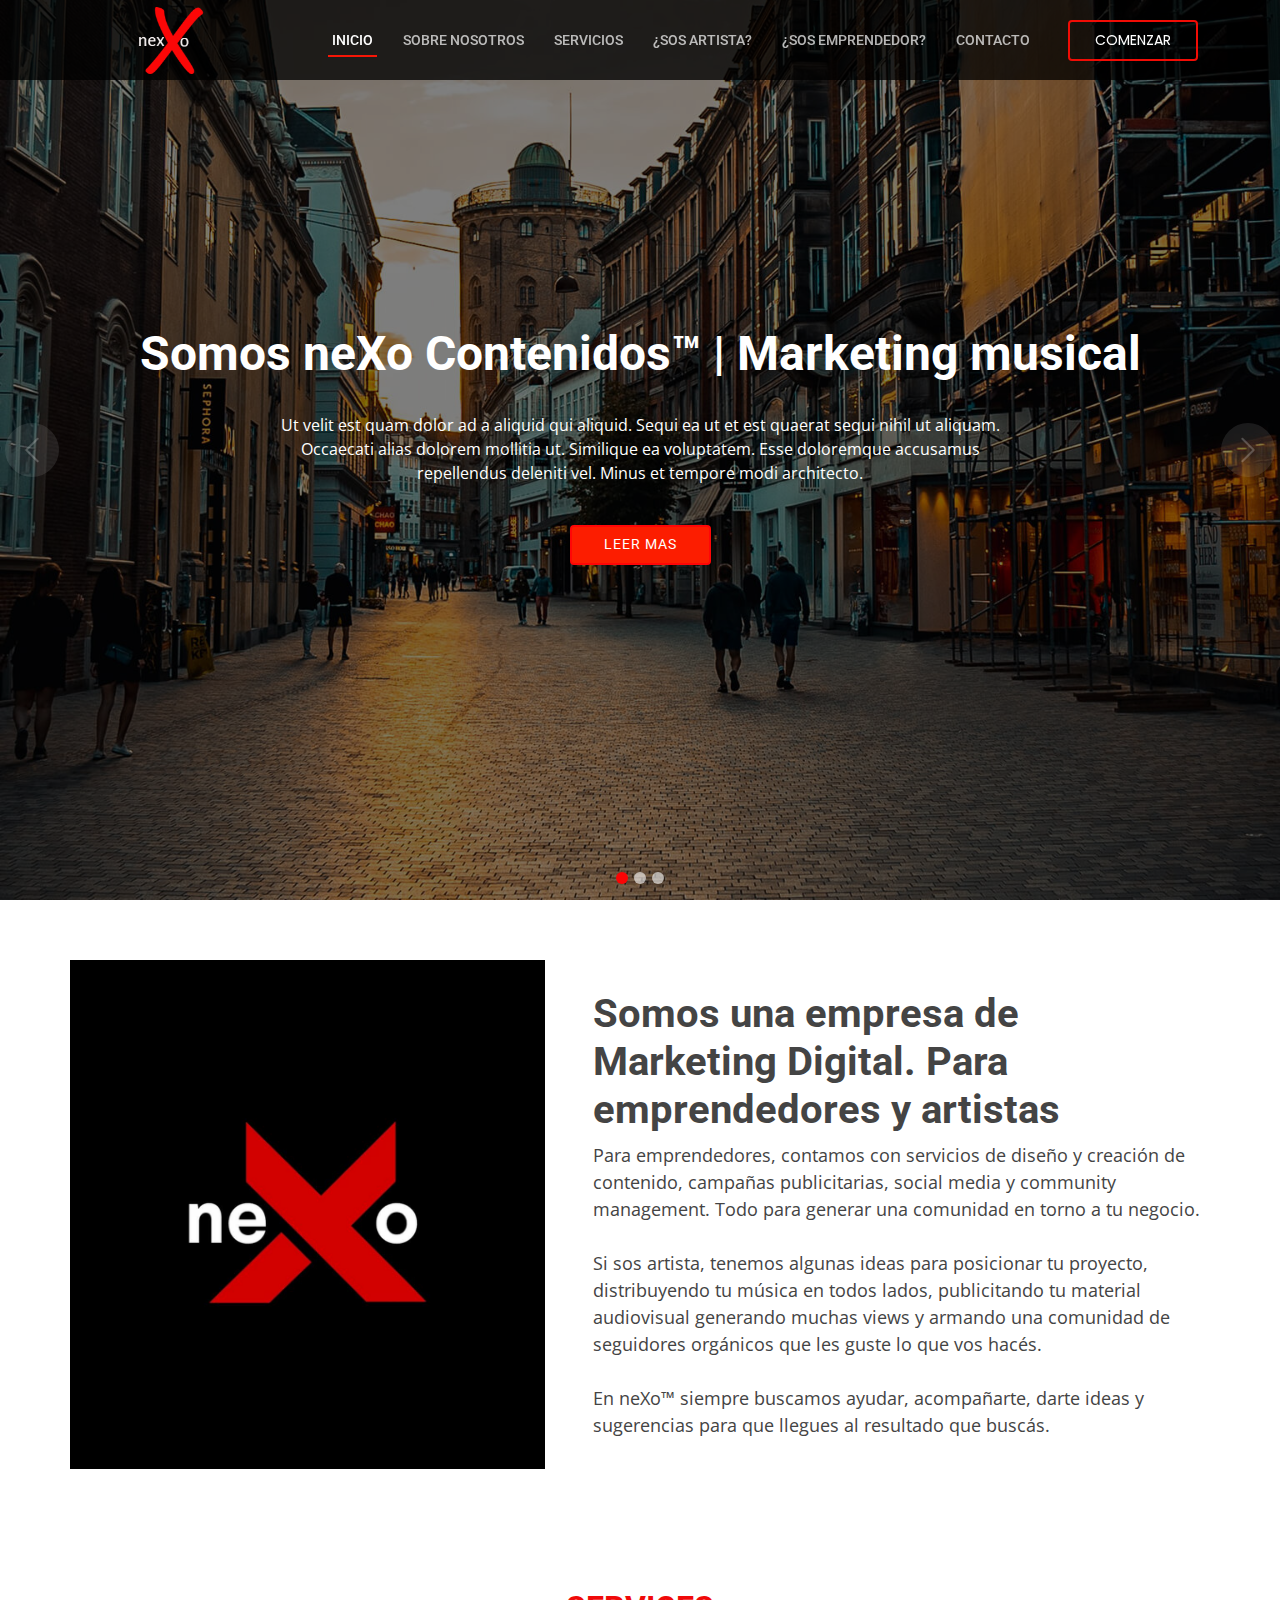
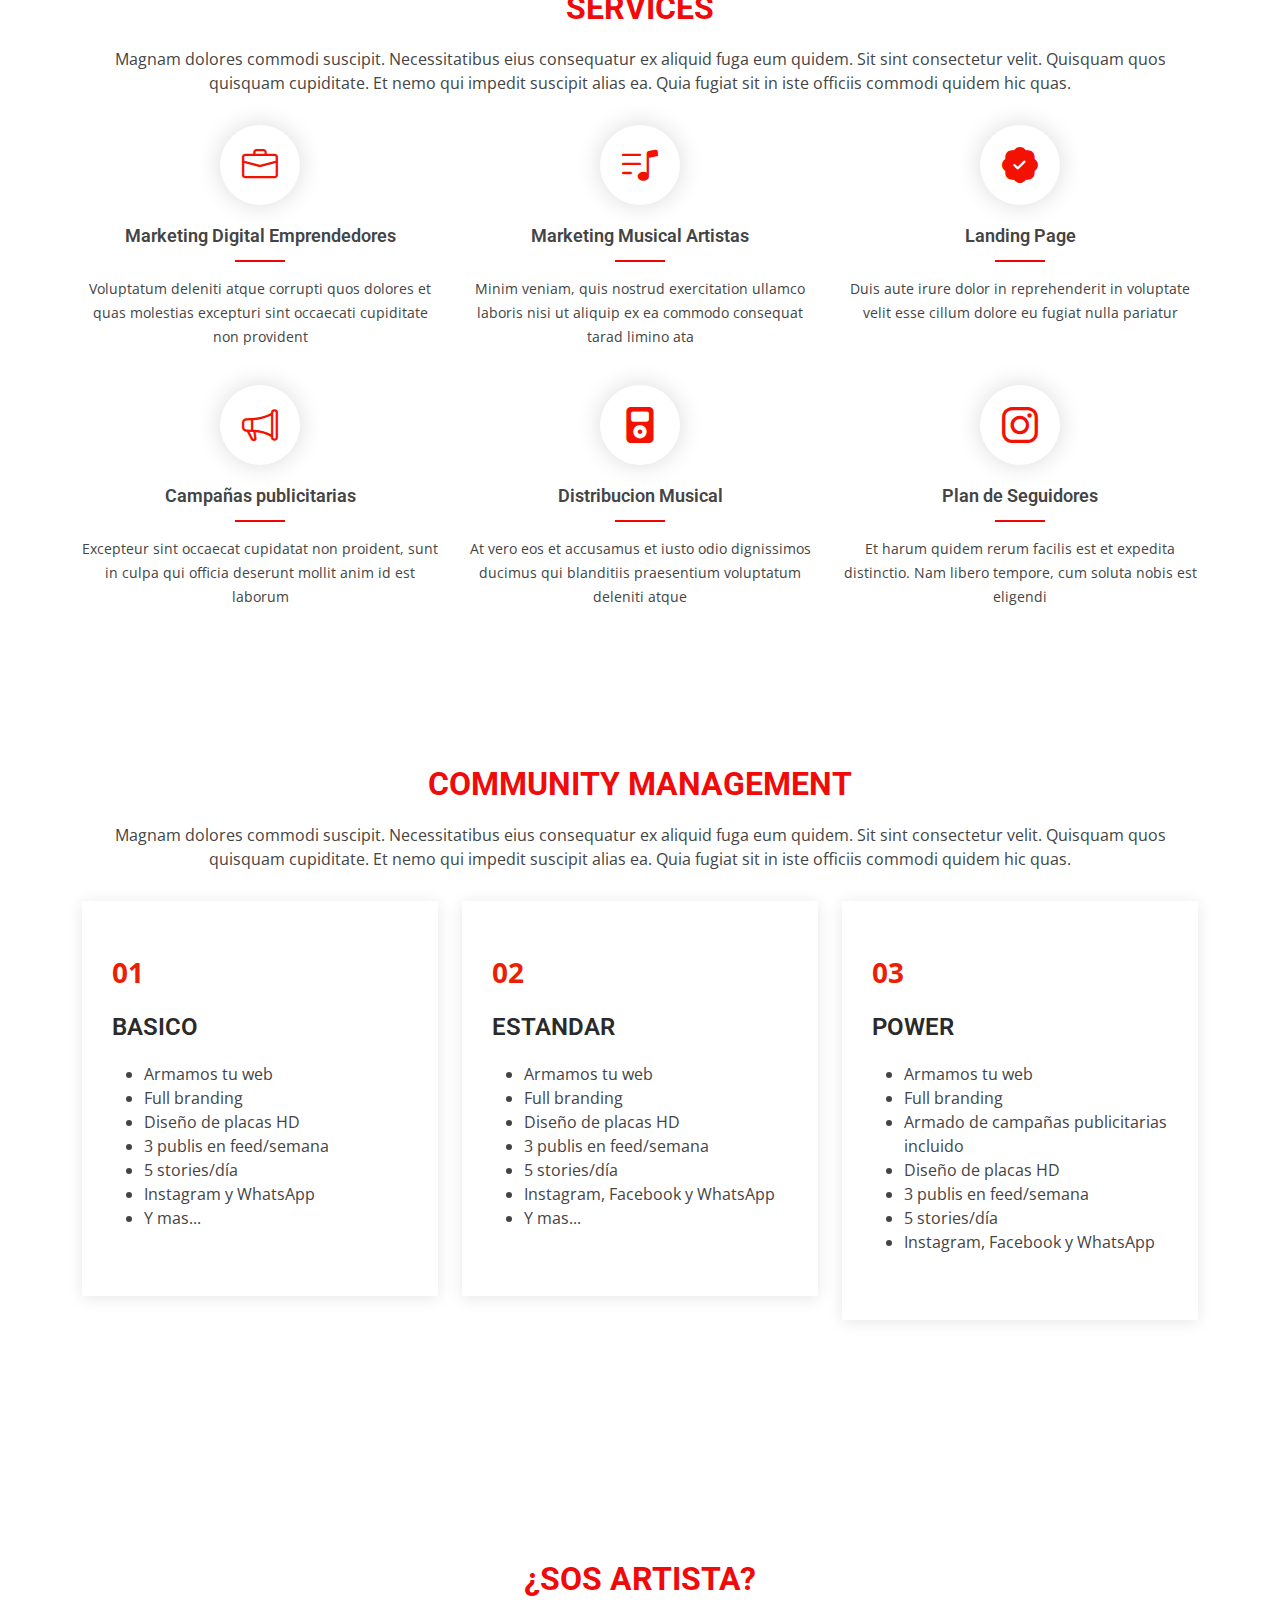
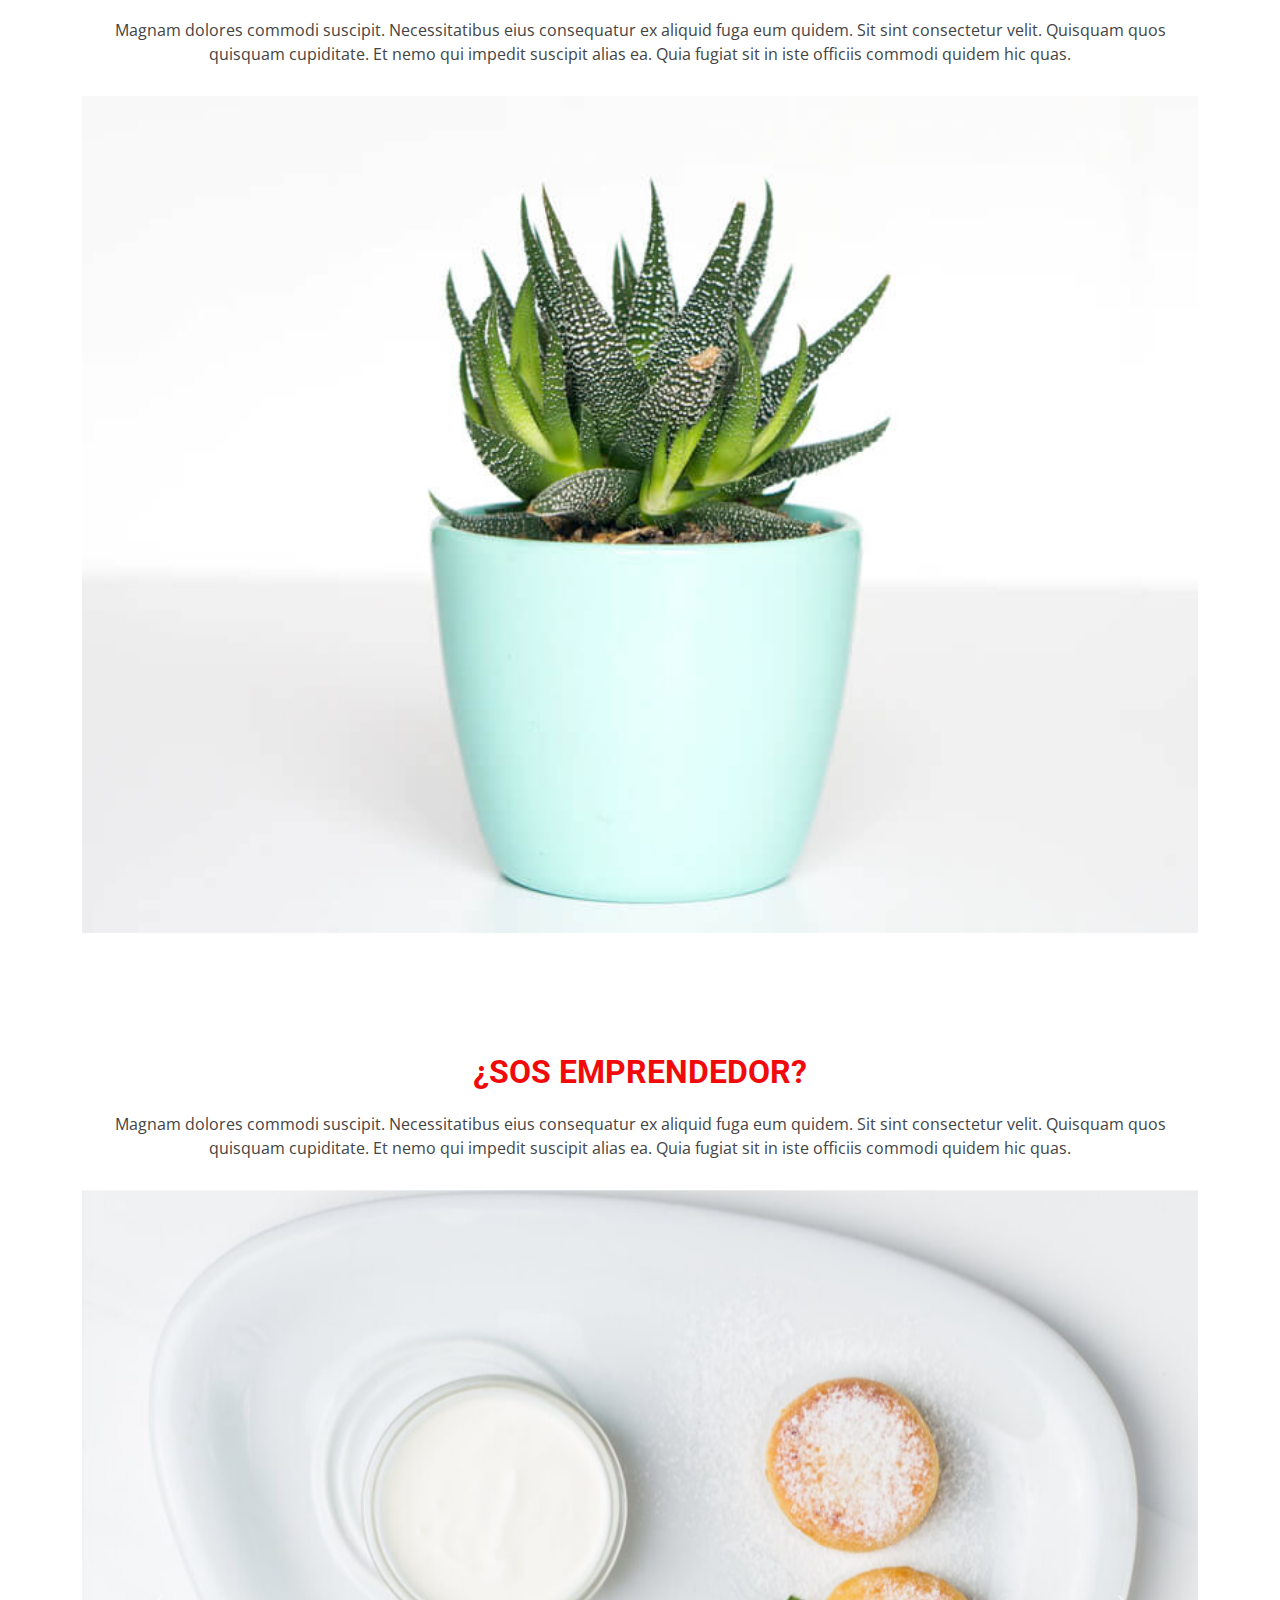
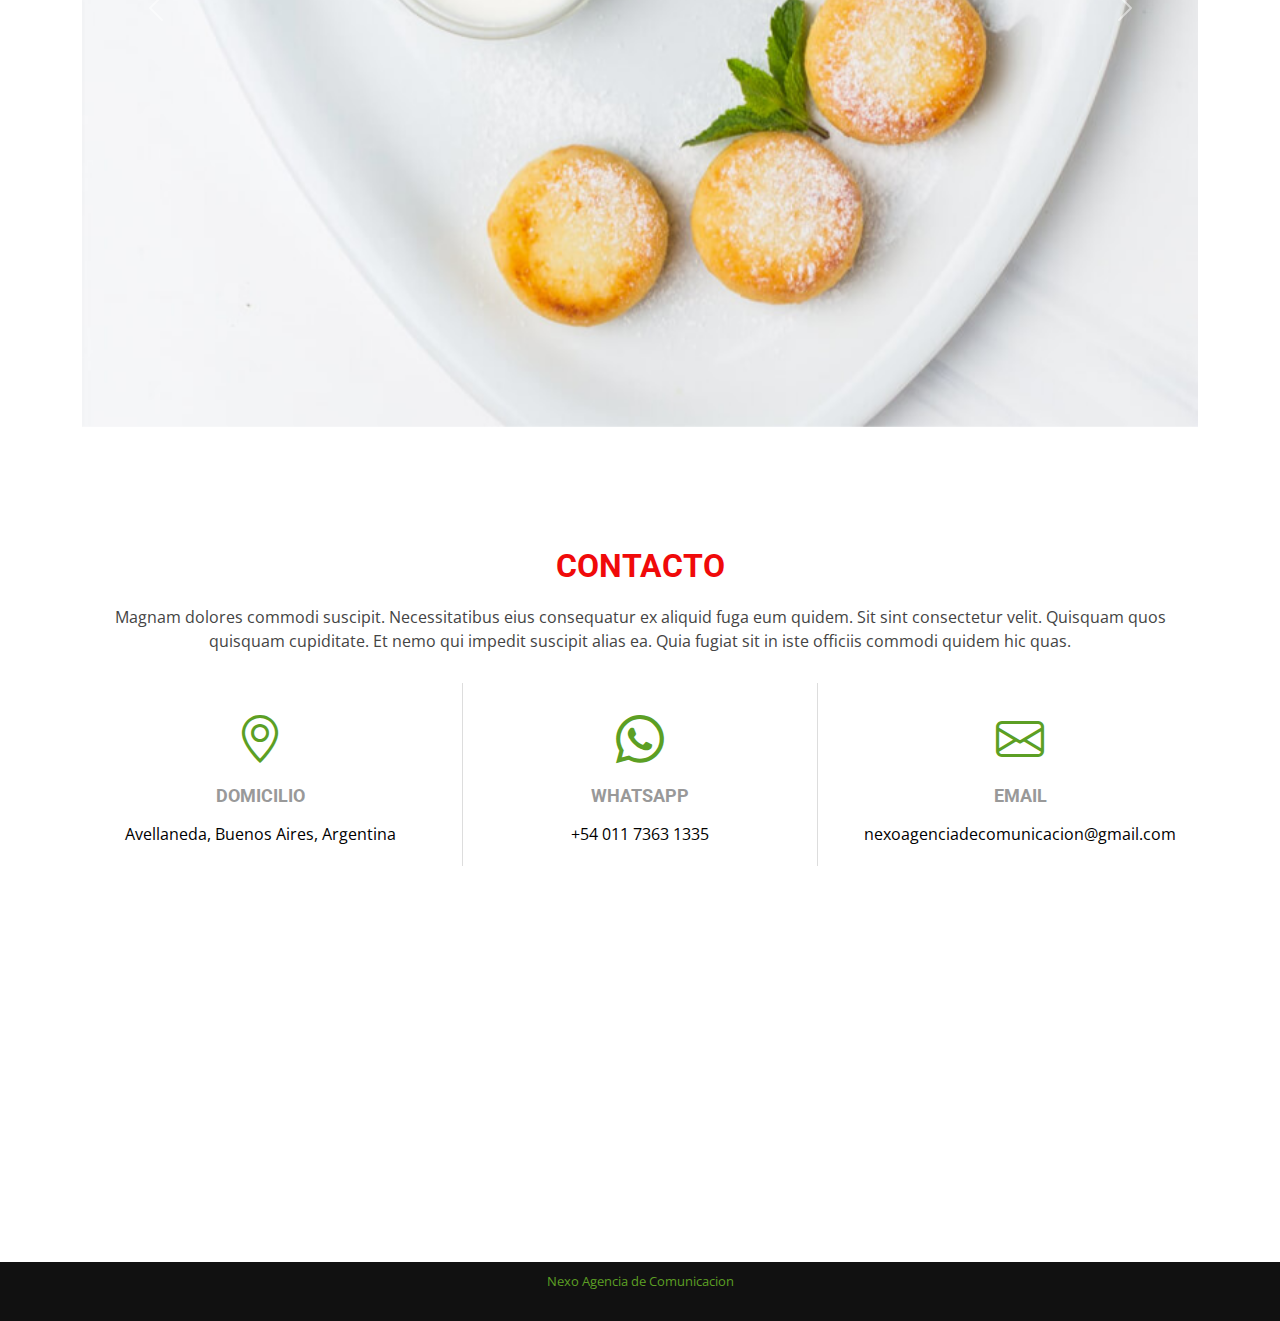
==== commit 838ec2bc: "se sigue 09/02/2022" ====
--- a/index.html
+++ b/index.html
@@ -407,15 +407,13 @@
   <footer id="footer">
     
     <div class="container">
-      <div class="copyright">
-        &copy; Copyright <strong><span>Groovin</span></strong>. All Rights Reserved
-      </div>
+     
       <div class="credits">
         <!-- All the links in the footer should remain intact. -->
         <!-- You can delete the links only if you purchased the pro version. -->
         <!-- Licensing information: https://bootstrapmade.com/license/ -->
         <!-- Purchase the pro version with working PHP/AJAX contact form: https://bootstrapmade.com/groovin-free-bootstrap-theme/ -->
-        Designed by <a href="https://bootstrapmade.com/">BootstrapMade</a>
+         <a href="#">Nexo Agencia de Comunicacion</a>
       </div>
     </div>
   </footer><!-- End Footer --> 
